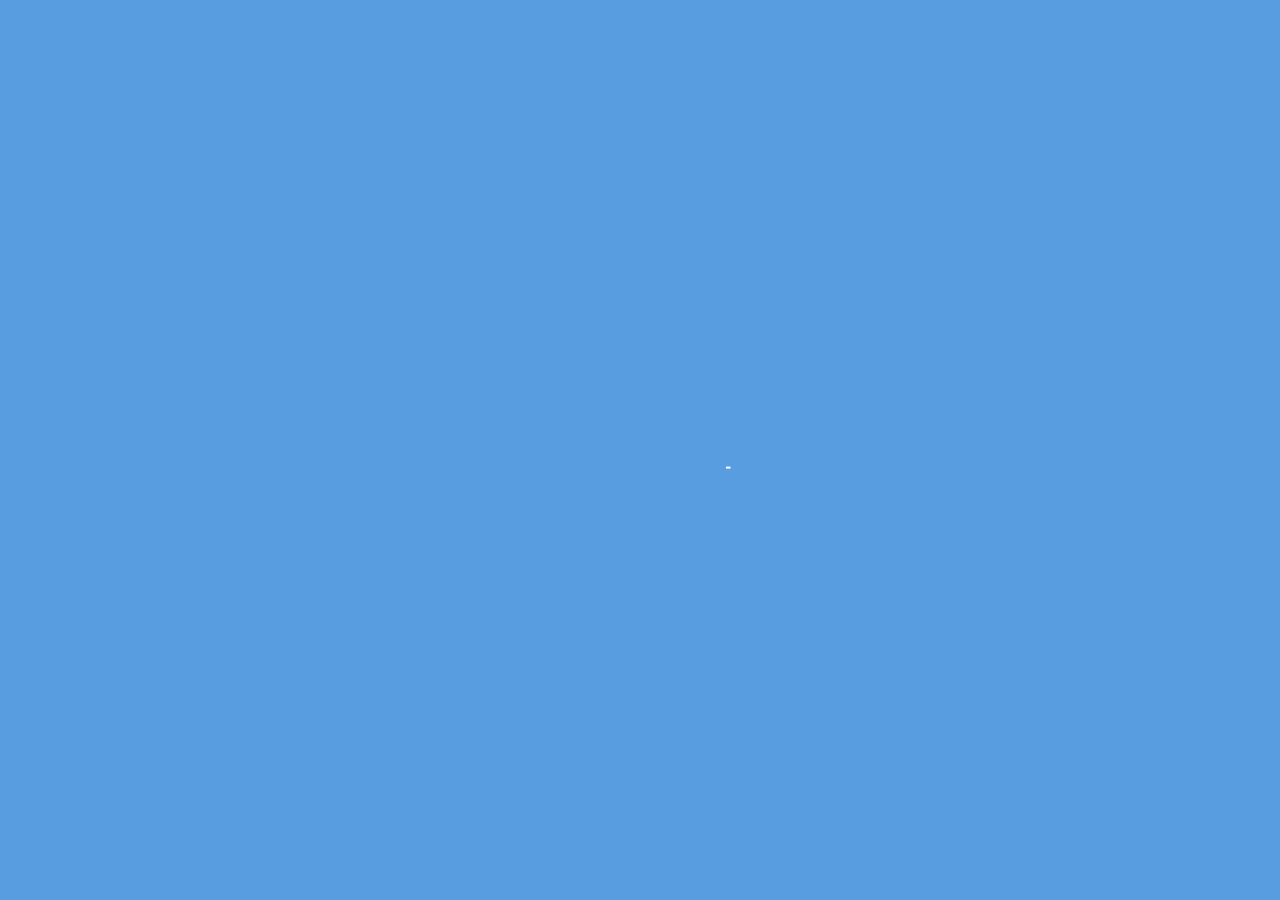
==== index.html @ aefd8640 "first commit" ====
<!DOCTYPE html>
<html lang="zh">
  <head>
    <meta charset="UTF-8" />
    <meta name="viewport" content="width=device-width, initial-scale=1.0" />
    <meta name="author" content="Amy Lin" />
    <!-- <meta name="robots" content="index, follow" /> -->
    <meta
      name="description"
      content="這是Amy Lin的個人網站。Amy Lin是來自台灣的網頁開發人員。"
    />
    <title>首頁 | Amy的個人網頁</title>
    <link rel="preconnect" href="https://fonts.gstatic.com" />
    <link
      href="https://fonts.googleapis.com/css2?family=Noto+Sans+TC&display=swap"
      rel="stylesheet"
    />
    <link rel="stylesheet" href="./styles/animation.css" />
    <link rel="stylesheet" href="./styles/style.css" />
  </head>
  <body>
    <!--animatoin-->
    <div class="animation">
      <div class="logo">
        <svg 
          width="93" 
          height="101" 
          viewBox="0 0 93 101" 
          fill="none" 
          xmlns="http://www.w3.org/2000/svg">

          <path 
            d="M18.7372 98.5H20.5026L21.0932 96.8363L29.6421 72.7543H62.875L71.4239 96.8363L72.0145 98.5H73.7799H85.321H88.9022L87.6678 95.1383L54.2872 4.2292L53.6856 2.59091H51.9404H40.5767H38.8315L38.2299 4.2292L4.84925 95.1383L3.61487 98.5H7.19604H18.7372ZM46.2585 25.9457L57.6334 57.9886H34.8837L46.2585 25.9457Z" 
            stroke="white" 
            stroke-width="2"
            id="first"
            class="thePaths"
          />
        </svg>
        <svg 
          width="101" 
          height="80" 
          viewBox="0 0 101 80" 
          fill="none" 
          xmlns="http://www.w3.org/2000/svg">

          <path 
            d="M3.08807 75V77.5H5.58807H16.0639H18.5639V75V32.3864C18.5639 29.4072 19.1932 26.8952 20.3753 24.7754C21.6329 22.5442 23.2386 20.8549 25.1882 19.6442C27.169 18.4323 29.2615 17.8409 31.5114 17.8409C34.9325 17.8409 37.5238 18.8555 39.5079 20.7463L39.5135 20.7516L39.5192 20.7569C41.4687 22.5918 42.5057 25.0222 42.5057 28.3026V75V77.5H45.0057H55.6591H58.1591V75V30.6108C58.1591 26.7386 59.2976 23.7291 61.4518 21.3812L61.4519 21.3812L61.4604 21.3718C63.5168 19.1075 66.4919 17.8409 70.7514 17.8409C73.9598 17.8409 76.6472 18.7568 78.929 20.5478C80.8464 22.0529 82.1009 24.7532 82.1009 29.3679V75V77.5H84.6009H95.0767H97.5767V75V29.3679C97.5767 20.9999 95.558 14.3166 91.0135 9.87294C86.6114 5.53937 80.9677 3.4304 74.3026 3.4304C69.0591 3.4304 64.4088 4.56074 60.4584 6.93577C57.6997 8.57339 55.4092 10.6343 53.6088 13.1095C51.972 10.6168 49.943 8.54264 47.5138 6.92091C44.0206 4.53851 39.7579 3.4304 34.885 3.4304C30.0557 3.4304 25.7654 4.54493 22.1291 6.88766C20.6568 7.82418 19.3496 8.91613 18.2088 10.1575V6.81818V4.31818H15.7088H5.58807H3.08807V6.81818V75Z" 
            stroke="white" 
            stroke-width="2"
            id="second"
            class="thePaths"
            />
        </svg>
        <svg 
          width="76" 
          height="105" 
          viewBox="0 0 76 105" 
          fill="none" 
          xmlns="http://www.w3.org/2000/svg"
          style="margin-right: 2rem;"
        >

          <path 
            d="M9.29821 97.6324L8.72167 99.6311L10.5822 100.561C11.4494 100.995 12.7084 101.309 14.0909 101.575C15.682 101.911 17.4361 102.068 19.3352 102.068C22.7989 102.068 25.9935 101.452 28.873 100.166C31.8013 98.8712 34.3389 96.8904 36.4859 94.2828C38.6285 91.7101 40.3678 88.532 41.744 84.8102L70.6852 6.68664L71.9331 3.31818H68.3409H56.9773H55.1975L54.615 4.99987L37.8011 53.538L20.9873 4.99987L20.4047 3.31818H18.625H7.26135H3.67786L4.91508 6.68131L29.8111 74.3565L28.1748 78.8194C26.952 82.1465 25.7 84.2524 24.5366 85.4158L24.5196 85.4328L24.5029 85.4501C23.3615 86.6363 22.1717 87.1958 20.8844 87.3128C19.2931 87.4575 17.3399 87.2732 14.9832 86.6703L12.6337 86.0693L11.9616 88.3994L9.29821 97.6324Z" 
            stroke="white" 
            stroke-width="2"
            id="third"
            class="thePaths"
            />
        </svg>
        <svg 
          width="64" 
          height="101" 
          viewBox="0 0 64 101" 
          fill="none" 
          xmlns="http://www.w3.org/2000/svg"
          >

          <path 
            d="M2.50854 96V98.5H5.00854H58.2756H60.7756V96V86.2344V83.7344H58.2756H18.5171V5.09091V2.59091H16.0171H5.00854H2.50854V5.09091V96Z" 
            stroke="white" 
            stroke-width="2"
            id="fourth"
            class="thePaths"
          />
        </svg>
        <svg 
          width="26" 
          height="104" 
          viewBox="0 0 26 104" 
          fill="none" 
          xmlns="http://www.w3.org/2000/svg"
          >

          <path 
            d="M5.08808 99V101.5H7.58808H18.0639H20.5639V99V30.8182V28.3182H18.0639H7.58808H5.08808V30.8182V99ZM5.90191 19.1725L5.91101 19.1812L5.92019 19.1898C7.86629 21.0192 10.2405 21.9545 12.9148 21.9545C15.5858 21.9545 17.9519 21.0208 19.8742 19.1812C21.8281 17.3403 22.8722 15.0214 22.8722 12.3523C22.8722 9.68318 21.8281 7.36421 19.8742 5.52339C17.9519 3.68376 15.5858 2.75 12.9148 2.75C10.2405 2.75 7.8663 3.68539 5.9202 5.51472L5.91101 5.52336L5.9019 5.53209C3.97623 7.37917 2.9574 9.6963 2.9574 12.3523C2.9574 15.0082 3.97623 17.3254 5.90191 19.1725Z" 
            stroke="white" 
            stroke-width="2"
            id="fifth"
            class="thePaths"
          />
        </svg>
        <svg 
          width="65" 
          height="80" 
          viewBox="0 0 65 80" 
          fill="none" 
          xmlns="http://www.w3.org/2000/svg"
          >

          <path 
            d="M16.0639 77.5H18.5639V75V33.9844C18.5639 30.3319 19.2586 27.3903 20.5251 25.0558C21.8217 22.6661 23.5477 20.9077 25.7089 19.7031C27.932 18.4803 30.4962 17.8409 33.4644 17.8409C37.758 17.8409 40.8566 19.1518 43.0785 21.5628L43.0784 21.5628L43.0868 21.5718C45.3174 23.9685 46.5894 27.4595 46.5894 32.3864V75V77.5H49.0894H59.5653H62.0653V75V31.6761C62.0653 25.621 61.0643 20.4083 58.9112 16.1663C56.7796 11.9371 53.7425 8.70235 49.7939 6.57418C45.9073 4.44989 41.4442 3.4304 36.4829 3.4304C31.0049 3.4304 26.2873 4.56276 22.5139 7.0303C20.9015 8.07179 19.4651 9.26782 18.2088 10.6155V6.81818V4.31818H15.7088H5.58801H3.08801V6.81818V75V77.5H5.58801H16.0639Z" 
            stroke="white" 
            stroke-width="2"
            id="sixth"
            class="thePaths"
          />
        </svg>
        <br />
        <svg 
          width="126" 
          height="128" 
          viewBox="0 0 126 128" 
          fill="none" 
          xmlns="http://www.w3.org/2000/svg">
          <path 
            d="M84.847 42.75L84.841 42.714C84.0447 37.9362 81.5784 30.4276 78.5795 24.8209L78.0735 23.875H95.9893L95.828 24.5054C94.4988 29.7015 91.5558 37.5616 89.3452 42.4741L89.221 42.75H84.847ZM68.875 55.125H80.875V63.25H67.875H66.625V55.125H68.875ZM67.875 75.625H70.625V90.75C70.625 95.224 71.0675 99.1087 73.3374 101.753C75.7122 104.52 79.4467 105.25 84 105.25H84.0096H84.0195H84.0295H84.0398H84.0502H84.0609H84.0717H84.0828H84.0941H84.1055H84.1172H84.1291H84.1411H84.1534H84.1659H84.1786H84.1914H84.2045H84.2177H84.2312H84.2448H84.2586H84.2726H84.2869H84.3013H84.3158H84.3306H84.3456H84.3607H84.3761H84.3916H84.4073H84.4232H84.4393H84.4556H84.472H84.4886H84.5054H84.5224H84.5395H84.5569H84.5744H84.5921H84.6099H84.628H84.6462H84.6646H84.6831H84.7018H84.7207H84.7398H84.759H84.7784H84.798H84.8177H84.8376H84.8577H84.8779H84.8983H84.9189H84.9396H84.9605H84.9815H85.0027H85.024H85.0456H85.0672H85.0891H85.111H85.1332H85.1554H85.1779H85.2005H85.2232H85.2461H85.2692H85.2924H85.3157H85.3392H85.3628H85.3866H85.4105H85.4346H85.4588H85.4832H85.5077H85.5323H85.5571H85.582H85.6071H85.6323H85.6576H85.6831H85.7087H85.7344H85.7603H85.7863H85.8124H85.8387H85.8651H85.8916H85.9183H85.9451H85.972H85.9991H86.0262H86.0535H86.0809H86.1085H86.1362H86.1639H86.1919H86.2199H86.248H86.2763H86.3047H86.3332H86.3618H86.3906H86.4194H86.4484H86.4775H86.5067H86.536H86.5654H86.5949H86.6246H86.6543H86.6842H86.7141H86.7442H86.7744H86.8046H86.835H86.8655H86.8961H86.9268H86.9576H86.9885H87.0195H87.0505H87.0817H87.113H87.1444H87.1759H87.2074H87.2391H87.2709H87.3027H87.3346H87.3667H87.3988H87.431H87.4633H87.4957H87.5282H87.5607H87.5934H87.6261H87.6589H87.6918H87.7248H87.7578H87.791H87.8242H87.8575H87.8909H87.9243H87.9578H87.9914H88.0251H88.0589H88.0927H88.1266H88.1606H88.1946H88.2287H88.2629H88.2972H88.3315H88.3659H88.4003H88.4348H88.4694H88.5041H88.5388H88.5735H88.6084H88.6433H88.6782H88.7132H88.7483H88.7834H88.8186H88.8539H88.8891H88.9245H88.9599H88.9954H89.0309H89.0664H89.102H89.1377H89.1734H89.2092H89.245H89.2808H89.3167H89.3527H89.3886H89.4247H89.4607H89.4969H89.533H89.5692H89.6054H89.6417H89.678H89.7144H89.7508H89.7872H89.8236H89.8601H89.8966H89.9332H89.9698H90.0064H90.043H90.0797H90.1164H90.1532H90.1899H90.2267H90.2635H90.3003H90.3372H90.3741H90.411H90.4479H90.4849H90.5218H90.5588H90.5958H90.6328H90.6699H90.7069H90.744H90.7811H90.8182H90.8553H90.8924H90.9295H90.9667H91.0038H91.041H91.0781H91.1153H91.1525H91.1897H91.2269H91.2641H91.3013H91.3385H91.3757H91.4129H91.4501H91.4873H91.5245H91.5617H91.5989H91.636H91.6732H91.7104H91.7476H91.7848H91.8219H91.8591H91.8962H91.9333H91.9705H92.0076H92.0447H92.0817H92.1188H92.1559H92.1929H92.2299H92.2669H92.3039H92.3409H92.3778H92.4148H92.4517H92.4886H92.5254H92.5623H92.5991H92.6359H92.6726H92.7094H92.7461H92.7828H92.8194H92.856H92.8926H92.9292H92.9657H93.0022H93.0387H93.0751H93.1115H93.1478H93.1841H93.2204H93.2567H93.2929H93.329H93.3651H93.4012H93.4373H93.4733H93.5092H93.5451H93.581H93.6168H93.6525H93.6883H93.7239H93.7595H93.7951H93.8306H93.8661H93.9015H93.9369H93.9722H94.0074H94.0426H94.0777H94.1128H94.1478H94.1828H94.2177H94.2525H94.2873H94.322H94.3567H94.3913H94.4258H94.4603H94.4947H94.529H94.5633H94.5975H94.6316H94.6656H94.6996H94.7335H94.7674H94.8011H94.8348H94.8684H94.902H94.9354H94.9688H95.0021H95.0354H95.0685H95.1016H95.1346H95.1675H95.2003H95.233H95.2657H95.2983H95.3308H95.3632H95.3955H95.4277H95.4598H95.4919H95.5238H95.5557H95.5875H95.6191H95.6507H95.6822H95.7136H95.7449H95.7761H95.8072H95.8382H95.8691H95.8999H95.9306H95.9612H95.9917H96.0221H96.0524H96.0826H96.1127H96.1427H96.1726H96.2023H96.232H96.2615H96.291H96.3203H96.3495H96.3786H96.4076H96.4365H96.4652H96.4939H96.5224H96.5508H96.5791H96.6072H96.6353H96.6632H96.691H96.7187H96.7463H96.7737H96.801H96.8282H96.8553H96.8822H96.909H96.9357H96.9623H96.9887H97.015H97.0411H97.0672H97.0931H97.1188H97.1445H97.17H97.1953H97.2205H97.2456H97.2705H97.2953H97.32H97.3445H97.3689H97.3931H97.4172H97.4412H97.465H97.4886H97.5122H97.5355H97.5587H97.5818H97.6047H97.6275H97.6501H97.6726H97.6949H97.717H97.739H97.7609H97.7826H97.8041H97.8255H97.8467H97.8678H97.8887H97.9094H97.93H97.9504H97.9707H97.9908H98.0107H98.0304H98.05H98.0695H98.0887H98.1078H98.1267H98.1455H98.1641H98.1825H98.2007H98.2188H98.2367H98.2544H98.2719H98.2893H98.3065H98.3235H98.3403H98.3569H98.3734H98.3897H98.4058H98.4217H98.4375H98.453H98.4684H98.4836H98.4986H98.5134H98.528H98.5424H98.5567H98.5707H98.5846H98.5982H98.6117H98.625H98.6715C100.138 105.25 101.669 105.25 103.041 105.167C104.381 105.087 105.831 104.917 107.022 104.458L108.864 103.75L108.603 101.795C108.486 100.92 108.366 99.6336 108.24 98.2424C108.229 98.1258 108.218 98.0084 108.208 97.8907C108.094 96.6387 107.977 95.342 107.858 94.3329L107.532 91.5616L104.813 92.189C103.504 92.491 100.402 92.625 98.5 92.625H98.4875H98.4747H98.4618H98.4487H98.4355H98.422H98.4084H98.3946H98.3806H98.3665H98.3521H98.3376H98.3229H98.3081H98.293H98.2778H98.2625H98.2469H98.2312H98.2153H98.1993H98.183H98.1666H98.1501H98.1334H98.1165H98.0994H98.0822H98.0648H98.0473H98.0296H98.0117H97.9937H97.9755H97.9571H97.9386H97.92H97.9012H97.8822H97.863H97.8438H97.8243H97.8047H97.785H97.7651H97.745H97.7248H97.7045H97.684H97.6634H97.6426H97.6216H97.6005H97.5793H97.5579H97.5364H97.5147H97.4929H97.471H97.4489H97.4267H97.4043H97.3818H97.3591H97.3363H97.3134H97.2904H97.2672H97.2439H97.2204H97.1968H97.1731H97.1492H97.1252H97.1011H97.0768H97.0525H97.0279H97.0033H96.9785H96.9536H96.9286H96.9035H96.8782H96.8528H96.8273H96.8017H96.7759H96.75H96.7241H96.6979H96.6717H96.6453H96.6189H96.5923H96.5656H96.5388H96.5118H96.4848H96.4576H96.4304H96.403H96.3755H96.3479H96.3202H96.2924H96.2644H96.2364H96.2083H96.18H96.1517H96.1232H96.0947H96.066H96.0372H96.0084H95.9794H95.9503H95.9212H95.8919H95.8625H95.8331H95.8035H95.7739H95.7441H95.7143H95.6843H95.6543H95.6242H95.594H95.5637H95.5333H95.5028H95.4722H95.4416H95.4108H95.38H95.3491H95.3181H95.287H95.2558H95.2245H95.1932H95.1618H95.1303H95.0987H95.067H95.0353H95.0035H94.9716H94.9396H94.9076H94.8754H94.8432H94.811H94.7786H94.7462H94.7137H94.6812H94.6485H94.6158H94.5831H94.5502H94.5173H94.4844H94.4513H94.4182H94.3851H94.3518H94.3185H94.2852H94.2518H94.2183H94.1847H94.1511H94.1175H94.0838H94.05H94.0162H93.9823H93.9483H93.9143H93.8803H93.8462H93.812H93.7778H93.7436H93.7093H93.6749H93.6405H93.606H93.5715H93.537H93.5024H93.4678H93.4331H93.3983H93.3636H93.3287H93.2939H93.259H93.224H93.1891H93.1541H93.119H93.0839H93.0488H93.0136H92.9784H92.9432H92.9079H92.8726H92.8372H92.8019H92.7665H92.731H92.6956H92.6601H92.6246H92.589H92.5534H92.5178H92.4822H92.4466H92.4109H92.3752H92.3395H92.3037H92.268H92.2322H92.1964H92.1606H92.1247H92.0889H92.053H92.0171H91.9812H91.9453H91.9093H91.8734H91.8374H91.8014H91.7654H91.7294H91.6934H91.6574H91.6214H91.5854H91.5493H91.5133H91.4772H91.4411H91.4051H91.369H91.333H91.2969H91.2608H91.2247H91.1887H91.1526H91.1165H91.0805H91.0444H91.0083H90.9723H90.9362H90.9002H90.8641H90.8281H90.7921H90.756H90.72H90.684H90.648H90.6121H90.5761H90.5402H90.5042H90.4683H90.4324H90.3965H90.3606H90.3248H90.2889H90.2531H90.2173H90.1815H90.1457H90.11H90.0743H90.0386H90.0029H89.9672H89.9316H89.896H89.8604H89.8249H89.7894H89.7539H89.7184H89.683H89.6476H89.6122H89.5769H89.5416H89.5063H89.4711H89.4358H89.4007H89.3655H89.3305H89.2954H89.2604H89.2254H89.1905H89.1555H89.1207H89.0859H89.0511H89.0164H88.9817H88.947H88.9124H88.8779H88.8434H88.8089H88.7745H88.7402H88.7058H88.6716H88.6374H88.6032H88.5691H88.5351H88.5011H88.4671H88.4332H88.3994H88.3656H88.3319H88.2982H88.2646H88.2311H88.1976H88.1642H88.1309H88.0976H88.0643H88.0312H87.9981H87.965H87.932H87.8991H87.8663H87.8335H87.8008H87.7682H87.7356H87.7031H87.6707H87.6384H87.6061H87.5739H87.5418H87.5097H87.4778H87.4459H87.414H87.3823H87.3506H87.3191H87.2876H87.2561H87.2248H87.1935H87.1624H87.1313H87.1003H87.0693H87.0385H87.0077H86.9771H86.9465H86.916H86.8856H86.8553H86.8251H86.795H86.7649H86.735H86.7052H86.6754H86.6458H86.6162H86.5867H86.5574H86.5281H86.4989H86.4699H86.4409H86.412H86.3833H86.3546H86.326H86.2976H86.2692H86.241H86.2128H86.1848H86.1568H86.129H86.1013H86.0737H86.0462H86.0188H85.9916H85.9644H85.9373H85.9104H85.8836H85.8569H85.8303H85.8038H85.7775H85.7512H85.7251H85.6991H85.6732H85.6475H85.6218H85.5963H85.5709H85.5456H85.5205H85.4955H85.4706H85.4458H85.4212H85.3967H85.3723H85.348H85.3239H85.2999H85.276H85.2523H85.2287H85.2052H85.1819H85.1587H85.1356H85.1127H85.0899H85.0673H85.0447H85.0224H85.0001H84.9781H84.9561H84.9343H84.9126H84.8911H84.8697H84.8485H84.8274H84.8064H84.7856H84.765H84.7445H84.7241H84.7039H84.6839H84.664H84.6442H84.6246H84.6052H84.5859H84.5668H84.5478H84.529H84.5103H84.4918H84.4734H84.4552H84.4372H84.4193H84.4016H84.3841H84.3667H84.3495H84.3324H84.3155H84.2988H84.2822H84.2658H84.2496H84.2335H84.2176H84.2019H84.1864H84.171H84.1558H84.1407H84.1259H84.1112H84.0967H84.0823H84.0682H84.0542H84.0404H84.0267H84.0133H84C83.9367 92.625 83.8801 92.624 83.8295 92.6222C83.8278 92.6102 83.8261 92.5977 83.8245 92.5849C83.7741 92.2009 83.75 91.6613 83.75 90.875V75.625H107.875H109.5V111.376C109.205 111.377 108.832 111.381 108.395 111.385C105.955 111.409 101.483 111.452 96.986 111.252L92.8383 111.068L94.6157 114.82C95.6742 117.055 96.8069 120.526 97.0153 122.401L97.2624 124.625H99.5C103.573 124.625 107.03 124.563 109.9 124.336C112.745 124.111 115.185 123.713 117.147 122.958L117.207 122.935L117.265 122.91C119.399 121.961 121.001 120.573 121.972 118.471C122.878 116.511 123.125 114.157 123.125 111.5V13V10.5H120.625H118H115.5H112H109.5H55.625H53.125V13V23.5137L51.4204 22.729L43.5454 19.1041L41.3876 18.1108L40.2854 20.215C37.2366 26.0355 33.2219 32.9427 28.8902 39.7796C27.8445 38.4592 26.7079 37.1071 25.5146 35.7535C29.9886 28.7586 34.9324 19.2623 38.9739 11.392L40.252 8.90317L37.6356 7.91211L29.3856 4.7871L27.0783 3.91313L26.174 6.20869C23.8586 12.0863 20.19 20.0231 16.6734 26.6516C16.1714 26.1809 15.6729 25.7209 15.18 25.2736L13.2488 23.5213L11.5794 25.5245L6.57945 31.5245L5.08941 33.3126L6.76655 34.9264C11.9054 39.8714 17.4846 46.2572 21.0716 51.5044C19.0579 54.3613 17.057 57.067 15.128 59.5162C12.3533 59.6477 9.75635 59.7686 7.38518 59.8776L4.6988 60.0012L5.01763 62.6714L6.01763 71.0464L6.29873 73.4006L8.66448 73.2446C13.5269 72.924 19.0886 72.5783 25.0287 72.2092C25.2686 72.1943 25.509 72.1793 25.75 72.1643V122V124.5H28.25H36.5H39V122V82.2801C41.7474 89.2087 44.0871 97.864 44.7685 103.429L45.1323 106.4L47.991 105.513L53.125 103.919V122.25V124.75H55.625H64.125H66.625V122.25V75.625H67.875ZM94 63.25V55.125H107.125H109.5V63.25H107.875H94ZM109.5 23.875V42.75H107.125H101.633C102.855 40.2197 104.152 37.3756 105.436 34.5589C106.354 32.5462 107.265 30.5475 108.138 28.6873L109.339 26.1297L106.654 25.2494L102.462 23.875H109.5ZM53.125 25.3115V57.6699C51.1072 53.5615 48.8011 49.4237 46.4842 45.7828L45.3459 43.9941L43.3953 44.8249L39.161 46.6285C43.9481 39.7152 48.5869 32.612 52.4982 26.3198L53.125 25.3115ZM39 78.2129V71.3329C40.9461 71.2087 42.9051 71.0825 44.8676 70.9541C45.5083 72.7373 46.0406 74.4132 46.4353 75.9147L40.1367 77.8615L39 78.2129ZM53.125 85.1037C52.3587 82.8195 51.5143 80.5615 50.6154 78.4423L53.125 77.2938V85.1037ZM35.6692 51.5978C36.9295 53.6966 38.1764 55.9728 39.3585 58.3079C36.3239 58.4676 33.333 58.6215 30.4205 58.7685C32.1525 56.4679 33.9114 54.0615 35.6692 51.5978ZM66.625 42.75V23.875H74.8866L69.5404 25.7684L66.9487 26.6863L68.1082 29.1793C70.0209 33.2916 71.8398 38.5841 72.8109 42.75H68.875H66.625ZM15.43 76.0373L12.8485 75.5865L12.5197 78.1864C11.1512 89.0107 8.81631 99.8827 5.03613 107.089L3.81946 109.408L6.19279 110.515C6.64356 110.726 7.12067 110.943 7.62883 111.174C8.32024 111.488 9.06913 111.829 9.88738 112.215C11.2714 112.867 12.4166 113.449 12.9883 113.83L15.3446 115.401L16.6111 112.868C20.7934 104.503 23.7139 92.1841 25.3519 80.214L25.6786 77.8267L23.305 77.4123L15.43 76.0373Z" 
            stroke="white" 
            stroke-width="2" 
            id="seventh"
            class="thePaths"/>
        </svg>          
        <svg width="134" height="121" viewBox="0 0 134 121" fill="none" xmlns="http://www.w3.org/2000/svg">
          <path d="M109.875 23.125H72.4522C73.1367 21.0335 73.8284 18.8372 74.5089 16.625H119.5H122V14.125V5.5V3H119.5H15.125H12.625V5.5V14.125V16.625H15.125H58.9004C58.4419 18.8131 57.9218 21.04 57.381 23.125H27H24.5V25.625V89.375V91.875H27H43.1928C34.1997 96.5589 20.9507 101.389 9.97667 104.336L5.64715 105.498L8.91159 108.571C10.9302 110.47 13.7097 113.613 15.125 115.5L16.1519 116.869L17.7999 116.407C31.3068 112.62 48.5403 105.919 59.6756 99.135L62.8936 97.1746L59.8365 94.9717L55.539 91.875H79.2867L75.0529 95.7893L71.9752 98.6347L75.9413 99.9906C90.4501 104.951 105.19 111.52 113.921 116.316L115.313 117.081L116.597 116.146L125.347 109.771L128.668 107.351L124.993 105.514C116.866 101.45 104.521 96.3026 92.1408 91.875H109.875H112.375V89.375V25.625V23.125H109.875ZM39.25 35.625H97.375V41.875H39.25V35.625ZM97.375 60.625H39.25V54.125H97.375V60.625ZM97.375 79.375H39.25V72.875H97.375V79.375Z" 
          stroke="white" 
          stroke-width="2"
          id="eighth"
          class="thePaths"/>
        </svg>
        <svg 
          width="123" 
          height="127" 
          viewBox="0 0 123 127" 
          fill="none" 
          xmlns="http://www.w3.org/2000/svg">
          <path 
            d="M5.625 24.25H3.125V26.75V35.5V38H5.625H117.375H119.875V35.5V26.75V24.25H117.375H92.9194C95.8094 19.9778 98.7381 15.3694 101.382 11.0564L103.039 8.3526L100.023 7.37242L90.0227 4.12242L87.9132 3.43683L86.9813 5.44969C84.4213 10.9793 80.1263 18.5131 76.2239 24.25H48.7841L48.3725 23.4051C45.8635 18.255 40.456 10.6854 35.4768 5.19546L34.3345 3.93605L32.7435 4.53558L24.1185 7.78557L20.726 9.0639L23.1267 11.7805C26.3879 15.4708 29.7983 20.2198 32.1833 24.25H5.625ZM24.875 121.375V96.875H47.625V110.886C45.9354 110.996 40.3801 110.998 34.2249 110.752L29.894 110.579L31.9127 114.414C33.0882 116.648 34.364 119.927 34.8036 122.015L35.2215 124H37.25H37.3272C41.5143 124 45.0817 124 48.023 123.807C50.9498 123.615 53.5249 123.221 55.6253 122.291C57.7811 121.364 59.439 120.011 60.4761 117.982C61.4625 116.052 61.75 113.768 61.75 111.25V46.625V44.125H59.25H55.625H53.125H50.125H47.625H13.5H11V46.625V121.375V123.875H13.5H22.375H24.875V121.375ZM24.875 76.875H47.625V84.5H24.875V76.875ZM24.875 57.25H47.625V64.5H24.875V57.25ZM74.375 45.25H71.875V47.75V99.125V101.625H74.375H83.25H85.75V99.125V47.75V45.25H83.25H74.375ZM99.75 41.5H97.25V44V110.233C97.1677 110.241 97.076 110.248 96.9741 110.255C94.9692 110.372 88.324 110.376 80.7069 110.126L76.3184 109.982L78.4345 113.83C79.701 116.133 81.1041 119.893 81.5485 122.115L81.9505 124.125H84C88.8809 124.125 92.9578 124.063 96.3196 123.822C99.66 123.582 102.456 123.156 104.711 122.356L104.744 122.344L104.777 122.331C107.13 121.421 108.964 120.041 110.108 117.842C111.187 115.769 111.5 113.247 111.5 110.375V44V41.5H109H99.75Z" 
            stroke="white" 
            stroke-width="2"
            id="ninth"
            class="thePaths"/>
        </svg>
        <svg 
          width="128" 
          height="126" 
          viewBox="0 0 128 126" 
          fill="none" 
          xmlns="http://www.w3.org/2000/svg">
          <path 
            d="M50.125 47.875H47.9609C48.1344 46.8213 48.3035 45.7869 48.4677 44.7757L48.8499 42.4219L46.5168 41.929L43.3028 41.25H48.875H51.375V38.75V30.125V27.625H48.875H36.125V6.625V4.125H33.625H25.125H22.625V6.625V27.625H9.375H6.875V30.125V38.75V41.25H9.375H18.4361L11.7002 42.4114L9.15567 42.8501L9.67636 45.3791C12.2775 58.0131 14.25 74.4636 14.25 85.25V88.1855L17.1481 87.7181L24.8981 86.4681L27.0243 86.1252L26.9998 83.9716C26.8725 72.7621 24.7191 56.0859 21.8149 43.0802L21.4062 41.25H34.7181L34.6332 42.298C33.5165 56.0701 30.5331 75.9451 27.8158 87.5553L27.7913 87.66C19.8138 89.3876 12.4624 90.9363 6.54091 92.0425L3.9472 92.5271L4.57083 95.0909L6.82083 104.341L7.40967 106.762L9.83247 106.181C10.6737 105.98 11.5335 105.774 12.4104 105.564C23.7231 102.855 37.8715 99.4672 51.5 95.9607V119.875V122.375H54H62.5H65V119.875V81.125H71V118.625V121.125H73.5H81H83.5V118.625V81.125H90V118.375V120.875H92.5H100.125H102.625V120.342C102.637 120.408 102.648 120.472 102.659 120.536L103.007 122.625H105.125H105.229C107.956 122.625 110.34 122.625 112.383 122.426C114.453 122.224 116.357 121.804 118.115 120.864C119.913 120.03 121.134 118.708 121.829 116.923C122.475 115.265 122.625 113.312 122.625 111.25V70.5V68H120.125H118.75H116.25H111.625H109.125H90.8662C91.2506 66.7859 91.6397 65.54 92.0316 64.285C92.3339 63.317 92.6378 62.3436 92.9427 61.375H122.75H125.25V58.875V50.375V47.875H122.75H50.125ZM41.077 84.7593C43.3615 74.611 45.7261 61.3273 47.625 49.9051V50.375V58.875V61.375H50.125H77.6686C77.2632 63.6098 76.8152 65.8777 76.3553 68H54H51.5V70.5V82.4854L50.5947 82.6819C47.4231 83.3703 44.2364 84.0674 41.077 84.7593ZM102.625 110.128V81.125H109.125V110.195C107.848 110.239 105.471 110.225 102.625 110.128ZM110.333 110.121C110.333 110.122 110.324 110.123 110.303 110.124C110.322 110.121 110.332 110.121 110.333 110.121ZM81.5 2.75H79V5.25V30.25H66.75V11.375V8.875H64.25H55.5H53V11.375V41V43.5H55.5H118.5H121V41V11.375V8.875H118.5H109.5H107V11.375V30.25H93V5.25V2.75H90.5H81.5Z" 
            stroke="white" 
            stroke-width="2"
            id="tenth"
            class="thePaths"/>
        </svg>
        <svg 
          width="123" 
          height="102" 
          viewBox="0 0 123 102" 
          fill="none" 
          xmlns="http://www.w3.org/2000/svg">
          <path 
            d="M12 2.625H9.5V5.125V14.875V17.375H12H53.375V84.625H5.375H2.875V87.125V96.5V99H5.375H117.75H120.25V96.5V87.125V84.625H117.75H68.875V17.375H111.5H114V14.875V5.125V2.625H111.5H12Z" 
            stroke="white" 
            stroke-width="2"
            id="eleventh"
            class="thePaths"/>
        </svg>
        <svg 
          width="129" 
          height="125" 
          viewBox="0 0 129 125" 
          fill="none" 
          xmlns="http://www.w3.org/2000/svg">
          <path 
            d="M56.5658 71.375H81V81.375H59H56.5V83.875V92V94.5H59H81V105.875H50.625H48.125V108.375V116.75V119.25H50.625H123.375H125.875V116.75V108.375V105.875H123.375H95.25V94.5H117.75H120.25V92V83.875V81.375H117.75H95.25V71.375H120.625H123.125V68.875V60.625V58.125H120.625H56H53.5V60.625V68.0552C52.1048 66.5841 50.5248 64.9539 48.9546 63.3567C46.0496 60.4018 43.0492 57.4299 41.125 55.6198V51.625H54.375H56.875V49.125V40.25V37.75H54.375H41.125V21.0319C46.4146 19.6654 51.3629 18.1316 55.5578 16.4445L58.25 15.3617V49.625V52.125H60.75H116.25H118.75V49.625V10.25V7.75H116.25H60.75H58.25V10.25V14.3859L56.4705 12.4386L49.8455 5.18857L48.6078 3.83406L46.9445 4.60875C38.1715 8.69481 21.9991 12.1531 7.83547 14.5346L4.42008 15.1089L6.04053 18.1697C7.10619 20.1826 8.25685 22.9755 8.69146 24.8226L9.2126 27.0374L11.4666 26.7266C16.3957 26.0467 21.6922 25.1917 27 24.1738V37.75H9H6.5V40.25V49.125V51.625H9H24.6576C19.6014 64.8675 11.7347 79.0715 4.64176 86.9526L3.25348 88.4951L4.51411 90.1436C6.02202 92.1155 8.1138 95.7471 8.87829 98.0406L10.3028 102.314L13.1756 98.8444C17.9315 93.1002 22.7328 85.0043 27 76.1698V119.75V122.25H29.5H38.625H41.125V119.75V73.0703C43.9887 76.8214 46.6484 80.5096 47.9675 82.763L49.8735 86.0191L52.1291 82.9946L57.6291 75.6196L58.7837 74.0714L57.5772 72.5633C57.3194 72.241 56.9767 71.8395 56.5658 71.375ZM72 39V20.875H104.625V39H72Z" 
            stroke="white" 
            stroke-width="2"
            id="twelfth"
            class="thePaths"/>
        </svg>
        <svg 
          width="120" 
          height="126" 
          viewBox="0 0 120 126" 
          fill="none" 
          xmlns="http://www.w3.org/2000/svg">
          <path 
            d="M6.25 22.375H5H2.5V24.875V117.25V119.75H5H13.5H16V117.25V111.25H43.75H46.25V108.75V71.125V68.625H43.75H16V62.125H42.625H45.125V59.625V24.875V23.75H47.5H73.875V34.125H52.25H49.75V36.625V102.25V104.75H52.25H60.875H63.375V102.25V47.625H73.875V120.875V123.375H76.375H85.25H87.75V120.875V94.4927L88.0377 95.0394C89.1974 97.2428 90.3078 100.43 90.5137 102.387L90.7494 104.625H93H93.0911C96.3918 104.625 99.2577 104.625 101.657 104.429C104.063 104.233 106.263 103.824 108.137 102.851C110.116 101.857 111.496 100.432 112.306 98.4966C113.065 96.6826 113.25 94.5879 113.25 92.375V36.625V34.125H110.75H108.875H106.375H101.875H99.375H87.75V23.75H114.375H116.875V21.25V12.625V10.125H114.375H47.5H45V12.625V21.25V22.375H42.625H27.9231C29.8734 17.8585 31.7986 12.8489 33.4675 8.37345L34.5485 5.47436L31.487 5.02634L21.237 3.52635L18.8889 3.18273L18.4236 5.50971C17.4641 10.3067 15.5808 16.9046 13.7425 22.375H13.5H8.75H6.25ZM16 35.5H31.625V48.875H16V35.5ZM16 81.75H32.875V98.25H16V81.75ZM87.75 91.3083V47.625H99.375V91.4995C97.7122 91.4968 94.2758 91.4801 90.3158 91.3759L87.75 91.3083Z" 
            stroke="white" 
            stroke-width="2"
            id="thirteenth"
            class="thePaths"/>
        </svg>          
      </div>
    </div>

    <!--orange background-->
    <img class="orange" src="./ICONS/OrangeBackground.svg" alt="" />

    <!--header and navbar-->
    <header>
      <nav>
        <ul>
          <li><a class="active" href="#">首頁</a></li>
          <li><a href="resume.html">我的履歷</a></li>
          <li><a href="contact.html">聯絡方式</a></li>
          <li><a href="./Taiwan Project/index.html">作品集</a></li>
          <li><a href="./Hawaii Project/index.html">Hawaii Project</a></li>
        </ul>
      </nav>
    </header>

    <!--introduction and picture-->
    <main>
      <section class="left">
        <h1>
          Hi, I am <br />
          Amy Lin.
        </h1>
        <p>
          您好，我是一位網頁前端開發者，正在尋找網頁工程師相關職缺。畢業於元智大學資訊管理學系、中正大學資訊管理所。
        </p>
        <p>
          我對網頁開發有濃厚的興趣。碩士期間寫過前端程式，在課外之餘在線上學習資源當中學習更新穎更多樣的網頁設計技巧，請多多指教。
        </p>
      </section>
      <section class="right">
        <img class="myPic" src="./Pictures/picture.jpg" alt="picture" />
      </section>
    </main>

    <!--links for facebook, instagram and github-->
    <footer>
      <a href="#"
        ><img src="./ICONS/facebook.svg" alt="facebook" title="facebook page"
      /></a>
      <a href="#">
        <img
          src="./ICONS/instagram.svg"
          alt="instagram"
          title="instagram page"
        />
      </a>
      <a href="#">
        <img
          src="./ICONS/github-brands 1.svg"
          alt="github"
          title="github page"
        />
      </a>
    </footer>
  </body>
  <script src="./app.js"></script>
</html>
---- styles/animation.css ----
div.animation {
  width: 100%;
  height: 100vh;
  background-color: #589DDF;
  position: fixed;
  top: 0;
  z-index: 10;
  display: flex;
  justify-content: center;
  align-items: center;
}

#first {
  stroke-dasharray: 432px;
  stroke-dashoffset: 432px;
  animation: fadeInside 0.6s ease-in forwards;
}

#second {
  stroke-dasharray: 560px;
  stroke-dashoffset: 560px;
  animation: fadeInside 0.6s ease-in forwards 0.3s;
}

#third {
  stroke-dasharray: 383px;
  stroke-dashoffset: 383px;
  animation: fadeInside 0.6s ease-in forwards 0.6s;
}

#fourth {
  stroke-dasharray: 309px;
  stroke-dashoffset: 309px;
  animation: fadeInside 0.6s ease-in forwards 0.9s;
}

#fifth {
  stroke-dasharray: 339px;
  stroke-dashoffset: 339px;
  animation: fadeInside 0.6s ease-in forwards 1.2s;
}

#sixth {
  stroke-dasharray: 371px;
  stroke-dashoffset: 371px;
  animation: fadeInside 0.6s ease-in forwards 1.5s;
}

#seventh {
  stroke-dasharray: 1376px;
  stroke-dashoffset: 1376px;
  animation: fadeInside 0.6s ease-in forwards;
}

#eighth {
  stroke-dasharray: 1124px;
  stroke-dashoffset: 1124px;
  animation: fadeInside 0.6s ease-in forwards 0.2s;
}

#ninth {
  stroke-dasharray: 1165px;
  stroke-dashoffset: 1165px;
  animation: fadeInside 0.6s ease-in forwards 0.4s;
}

#tenth {
  stroke-dasharray: 1381px;
  stroke-dashoffset: 1381px;
  animation: fadeInside 0.6s ease-in forwards 0.6s;
}

#eleventh {
  stroke-dasharray: 601px;
  stroke-dashoffset: 601px;
  animation: fadeInside 0.6s ease-in forwards 0.8s;
}

#twelfth {
  stroke-dasharray: 1274px;
  stroke-dashoffset: 1274px;
  animation: fadeInside 0.6s ease-in forwards 1s;
}

#thirteenth {
  stroke-dasharray: 1202px;
  stroke-dashoffset: 1202px;
  animation: fadeInside 0.6s ease-in forwards 1.5s;
}

svg {
  animation: fill 1s ease-in forwards 1.5s;
}

@keyframes fadeInside {
  to {
    stroke-dashoffset: 0px;
  }
}
@keyframes fill {
  from {
    fill: transparent;
  }
  to {
    fill: white;
  }
}/*# sourceMappingURL=animation.css.map */
---- styles/style.css ----
* {
  padding: 0;
  margin: 0;
  box-sizing: border-box;
  font-family: "Noto Sans TC", sans-serif;
}

body {
  position: relative;
}

.orange {
  position: absolute;
  top: -10vh;
  right: 0;
  z-index: -1;
  width: 20vw;
  height: 50vh;
}

nav {
  background-color: #fff;
}

nav:hover {
  background-color: #589DDF;
}

nav:hover ul li a {
  color: #fff;
}

header nav {
  width: 100%;
}
header nav ul {
  padding: 2rem;
  width: 70%;
  display: flex;
  list-style-type: none;
  justify-content: space-around;
}
header nav ul li {
  font-size: 1.75rem;
}
header nav ul li a {
  color: black;
  text-decoration: none;
}

main {
  display: flex;
  flex-wrap: wrap;
}
main section.left {
  flex: 3 1 500px;
  padding: 2rem;
}
main section.left h1 {
  font-size: 4rem;
  color: #589DDF;
}
main section.left p {
  font-size: 1.5rem;
  padding: 1rem 0rem;
}
main section.right {
  flex: 1 1 600px;
  position: relative;
}
main section.right img {
  border-radius: 50%;
  width: 20vw;
  height: 20vw;
  position: absolute;
  top: 55vh;
  right: 25vw;
  transform: translateY(-50%);
}
main section.table {
  flex: 3 1 500px;
  padding: 2rem;
}
main section.table table {
  border-collapse: collapse;
}
main section.table table tr {
  border-bottom: 2px solid gray;
  transition: all 0.2s ease;
}
main section.table table tr td {
  padding: 1rem;
}
main section.table table tr:hover {
  background-color: #9FC3E2;
}
main section.picture {
  flex: 1 1 600px;
  position: relative;
}
main section.picture img {
  width: 30vw;
}
main section.picture div.orangeRect {
  width: 30vw;
  height: 90vh;
  background-color: #589DDF;
  position: absolute;
  top: 30px;
  left: 80px;
  z-index: -1;
}
main section.form {
  flex: 1 1 600px;
}
main section.form form {
  min-height: 70vh;
  display: flex;
  flex-direction: column;
  justify-content: space-around;
  padding: 1.5rem;
}
main section.form form div {
  margin: 0.5rem;
}
main section.form form div label {
  font-size: 1.5rem;
  margin-right: 1rem;
}
main section.form form div input,
main section.form form div textarea {
  background-color: #C7EEFF;
  color: white;
  font-size: 1.25rem;
  padding: 0.5rem 0.25rem;
  border: none;
  width: 90%;
}
main section.form form div textarea {
  vertical-align: top;
}
main section.form form button {
  align-self: center;
  background-color: #589DDF;
  color: white;
  border: none;
  cursor: pointer;
  padding: 0.75em 1.5rem;
  font-size: 2rem;
  border-radius: 10px;
}
main div.line {
  background-color: gray;
  width: 3px;
}
main section.contact {
  flex: 1 1 500px;
  display: flex;
  align-items: center;
  padding: 2rem;
}
main section.contact div.content h2 {
  margin: 1rem 0rem;
}

footer a {
  padding: 1rem;
}

.active {
  color: #589DDF;
}

@media screen and (max-width: 1100px) {
  .orange {
    opacity: 0.5;
  }
  header nav ul {
    width: 100%;
    flex-direction: column;
  }
  header nav ul li {
    padding: 1rem 0rem;
    border-bottom: 2px solid gray;
  }
  main section.right {
    display: flex;
    justify-content: center;
    align-items: center;
    margin: 1rem;
  }
  main section.right img {
    position: static;
    transform: none;
    width: 50vw;
    height: 50vw;
  }
  main section.picture {
    display: flex;
    justify-content: center;
    align-items: center;
  }
  main section.picture img {
    width: 60vw;
  }
  main section.picture div.orangeRect {
    display: none;
  }
}/*# sourceMappingURL=style.css.map */
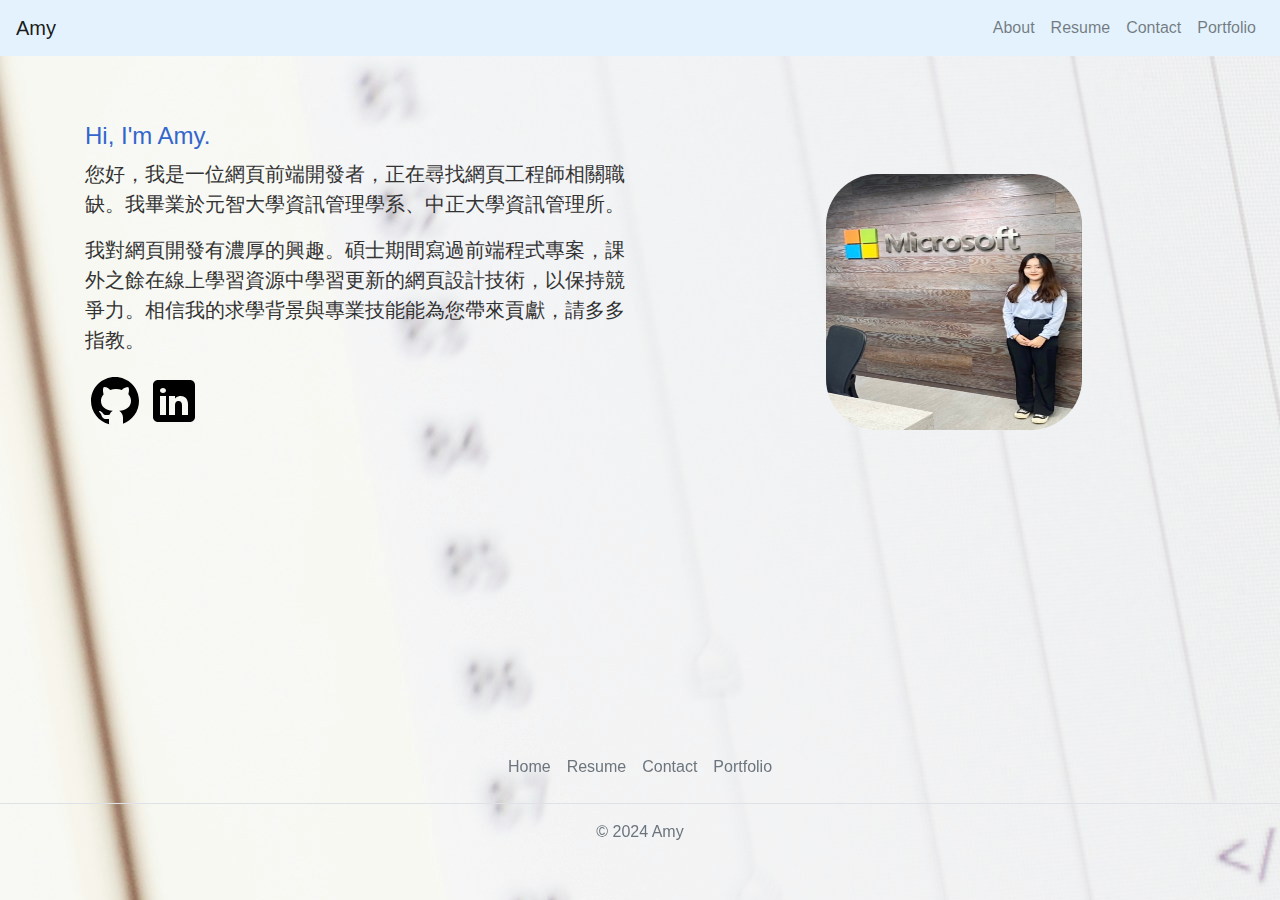
==== commit 13565a05: "v2 first commit" ====
--- a/index.html
+++ b/index.html
@@ -1,266 +1,78 @@
-<!DOCTYPE html>
-<html lang="zh">
-  <head>
-    <meta charset="UTF-8" />
-    <meta name="viewport" content="width=device-width, initial-scale=1.0" />
-    <meta name="author" content="Amy Lin" />
-    <!-- <meta name="robots" content="index, follow" /> -->
-    <meta
-      name="description"
-      content="這是Amy Lin的個人網站。Amy Lin是來自台灣的網頁開發人員。"
-    />
-    <title>首頁 | Amy的個人網頁</title>
-    <link rel="preconnect" href="https://fonts.gstatic.com" />
-    <link
-      href="https://fonts.googleapis.com/css2?family=Noto+Sans+TC&display=swap"
-      rel="stylesheet"
-    />
-    <link rel="stylesheet" href="./styles/animation.css" />
-    <link rel="stylesheet" href="./styles/style.css" />
-  </head>
-  <body>
-    <!--animatoin-->
-    <div class="animation">
-      <div class="logo">
-        <svg 
-          width="93" 
-          height="101" 
-          viewBox="0 0 93 101" 
-          fill="none" 
-          xmlns="http://www.w3.org/2000/svg">
-
-          <path 
-            d="M18.7372 98.5H20.5026L21.0932 96.8363L29.6421 72.7543H62.875L71.4239 96.8363L72.0145 98.5H73.7799H85.321H88.9022L87.6678 95.1383L54.2872 4.2292L53.6856 2.59091H51.9404H40.5767H38.8315L38.2299 4.2292L4.84925 95.1383L3.61487 98.5H7.19604H18.7372ZM46.2585 25.9457L57.6334 57.9886H34.8837L46.2585 25.9457Z" 
-            stroke="white" 
-            stroke-width="2"
-            id="first"
-            class="thePaths"
-          />
-        </svg>
-        <svg 
-          width="101" 
-          height="80" 
-          viewBox="0 0 101 80" 
-          fill="none" 
-          xmlns="http://www.w3.org/2000/svg">
-
-          <path 
-            d="M3.08807 75V77.5H5.58807H16.0639H18.5639V75V32.3864C18.5639 29.4072 19.1932 26.8952 20.3753 24.7754C21.6329 22.5442 23.2386 20.8549 25.1882 19.6442C27.169 18.4323 29.2615 17.8409 31.5114 17.8409C34.9325 17.8409 37.5238 18.8555 39.5079 20.7463L39.5135 20.7516L39.5192 20.7569C41.4687 22.5918 42.5057 25.0222 42.5057 28.3026V75V77.5H45.0057H55.6591H58.1591V75V30.6108C58.1591 26.7386 59.2976 23.7291 61.4518 21.3812L61.4519 21.3812L61.4604 21.3718C63.5168 19.1075 66.4919 17.8409 70.7514 17.8409C73.9598 17.8409 76.6472 18.7568 78.929 20.5478C80.8464 22.0529 82.1009 24.7532 82.1009 29.3679V75V77.5H84.6009H95.0767H97.5767V75V29.3679C97.5767 20.9999 95.558 14.3166 91.0135 9.87294C86.6114 5.53937 80.9677 3.4304 74.3026 3.4304C69.0591 3.4304 64.4088 4.56074 60.4584 6.93577C57.6997 8.57339 55.4092 10.6343 53.6088 13.1095C51.972 10.6168 49.943 8.54264 47.5138 6.92091C44.0206 4.53851 39.7579 3.4304 34.885 3.4304C30.0557 3.4304 25.7654 4.54493 22.1291 6.88766C20.6568 7.82418 19.3496 8.91613 18.2088 10.1575V6.81818V4.31818H15.7088H5.58807H3.08807V6.81818V75Z" 
-            stroke="white" 
-            stroke-width="2"
-            id="second"
-            class="thePaths"
-            />
-        </svg>
-        <svg 
-          width="76" 
-          height="105" 
-          viewBox="0 0 76 105" 
-          fill="none" 
-          xmlns="http://www.w3.org/2000/svg"
-          style="margin-right: 2rem;"
-        >
-
-          <path 
-            d="M9.29821 97.6324L8.72167 99.6311L10.5822 100.561C11.4494 100.995 12.7084 101.309 14.0909 101.575C15.682 101.911 17.4361 102.068 19.3352 102.068C22.7989 102.068 25.9935 101.452 28.873 100.166C31.8013 98.8712 34.3389 96.8904 36.4859 94.2828C38.6285 91.7101 40.3678 88.532 41.744 84.8102L70.6852 6.68664L71.9331 3.31818H68.3409H56.9773H55.1975L54.615 4.99987L37.8011 53.538L20.9873 4.99987L20.4047 3.31818H18.625H7.26135H3.67786L4.91508 6.68131L29.8111 74.3565L28.1748 78.8194C26.952 82.1465 25.7 84.2524 24.5366 85.4158L24.5196 85.4328L24.5029 85.4501C23.3615 86.6363 22.1717 87.1958 20.8844 87.3128C19.2931 87.4575 17.3399 87.2732 14.9832 86.6703L12.6337 86.0693L11.9616 88.3994L9.29821 97.6324Z" 
-            stroke="white" 
-            stroke-width="2"
-            id="third"
-            class="thePaths"
-            />
-        </svg>
-        <svg 
-          width="64" 
-          height="101" 
-          viewBox="0 0 64 101" 
-          fill="none" 
-          xmlns="http://www.w3.org/2000/svg"
-          >
-
-          <path 
-            d="M2.50854 96V98.5H5.00854H58.2756H60.7756V96V86.2344V83.7344H58.2756H18.5171V5.09091V2.59091H16.0171H5.00854H2.50854V5.09091V96Z" 
-            stroke="white" 
-            stroke-width="2"
-            id="fourth"
-            class="thePaths"
-          />
-        </svg>
-        <svg 
-          width="26" 
-          height="104" 
-          viewBox="0 0 26 104" 
-          fill="none" 
-          xmlns="http://www.w3.org/2000/svg"
-          >
-
-          <path 
-            d="M5.08808 99V101.5H7.58808H18.0639H20.5639V99V30.8182V28.3182H18.0639H7.58808H5.08808V30.8182V99ZM5.90191 19.1725L5.91101 19.1812L5.92019 19.1898C7.86629 21.0192 10.2405 21.9545 12.9148 21.9545C15.5858 21.9545 17.9519 21.0208 19.8742 19.1812C21.8281 17.3403 22.8722 15.0214 22.8722 12.3523C22.8722 9.68318 21.8281 7.36421 19.8742 5.52339C17.9519 3.68376 15.5858 2.75 12.9148 2.75C10.2405 2.75 7.8663 3.68539 5.9202 5.51472L5.91101 5.52336L5.9019 5.53209C3.97623 7.37917 2.9574 9.6963 2.9574 12.3523C2.9574 15.0082 3.97623 17.3254 5.90191 19.1725Z" 
-            stroke="white" 
-            stroke-width="2"
-            id="fifth"
-            class="thePaths"
-          />
-        </svg>
-        <svg 
-          width="65" 
-          height="80" 
-          viewBox="0 0 65 80" 
-          fill="none" 
-          xmlns="http://www.w3.org/2000/svg"
-          >
-
-          <path 
-            d="M16.0639 77.5H18.5639V75V33.9844C18.5639 30.3319 19.2586 27.3903 20.5251 25.0558C21.8217 22.6661 23.5477 20.9077 25.7089 19.7031C27.932 18.4803 30.4962 17.8409 33.4644 17.8409C37.758 17.8409 40.8566 19.1518 43.0785 21.5628L43.0784 21.5628L43.0868 21.5718C45.3174 23.9685 46.5894 27.4595 46.5894 32.3864V75V77.5H49.0894H59.5653H62.0653V75V31.6761C62.0653 25.621 61.0643 20.4083 58.9112 16.1663C56.7796 11.9371 53.7425 8.70235 49.7939 6.57418C45.9073 4.44989 41.4442 3.4304 36.4829 3.4304C31.0049 3.4304 26.2873 4.56276 22.5139 7.0303C20.9015 8.07179 19.4651 9.26782 18.2088 10.6155V6.81818V4.31818H15.7088H5.58801H3.08801V6.81818V75V77.5H5.58801H16.0639Z" 
-            stroke="white" 
-            stroke-width="2"
-            id="sixth"
-            class="thePaths"
-          />
-        </svg>
-        <br />
-        <svg 
-          width="126" 
-          height="128" 
-          viewBox="0 0 126 128" 
-          fill="none" 
-          xmlns="http://www.w3.org/2000/svg">
-          <path 
-            d="M84.847 42.75L84.841 42.714C84.0447 37.9362 81.5784 30.4276 78.5795 24.8209L78.0735 23.875H95.9893L95.828 24.5054C94.4988 29.7015 91.5558 37.5616 89.3452 42.4741L89.221 42.75H84.847ZM68.875 55.125H80.875V63.25H67.875H66.625V55.125H68.875ZM67.875 75.625H70.625V90.75C70.625 95.224 71.0675 99.1087 73.3374 101.753C75.7122 104.52 79.4467 105.25 84 105.25H84.0096H84.0195H84.0295H84.0398H84.0502H84.0609H84.0717H84.0828H84.0941H84.1055H84.1172H84.1291H84.1411H84.1534H84.1659H84.1786H84.1914H84.2045H84.2177H84.2312H84.2448H84.2586H84.2726H84.2869H84.3013H84.3158H84.3306H84.3456H84.3607H84.3761H84.3916H84.4073H84.4232H84.4393H84.4556H84.472H84.4886H84.5054H84.5224H84.5395H84.5569H84.5744H84.5921H84.6099H84.628H84.6462H84.6646H84.6831H84.7018H84.7207H84.7398H84.759H84.7784H84.798H84.8177H84.8376H84.8577H84.8779H84.8983H84.9189H84.9396H84.9605H84.9815H85.0027H85.024H85.0456H85.0672H85.0891H85.111H85.1332H85.1554H85.1779H85.2005H85.2232H85.2461H85.2692H85.2924H85.3157H85.3392H85.3628H85.3866H85.4105H85.4346H85.4588H85.4832H85.5077H85.5323H85.5571H85.582H85.6071H85.6323H85.6576H85.6831H85.7087H85.7344H85.7603H85.7863H85.8124H85.8387H85.8651H85.8916H85.9183H85.9451H85.972H85.9991H86.0262H86.0535H86.0809H86.1085H86.1362H86.1639H86.1919H86.2199H86.248H86.2763H86.3047H86.3332H86.3618H86.3906H86.4194H86.4484H86.4775H86.5067H86.536H86.5654H86.5949H86.6246H86.6543H86.6842H86.7141H86.7442H86.7744H86.8046H86.835H86.8655H86.8961H86.9268H86.9576H86.9885H87.0195H87.0505H87.0817H87.113H87.1444H87.1759H87.2074H87.2391H87.2709H87.3027H87.3346H87.3667H87.3988H87.431H87.4633H87.4957H87.5282H87.5607H87.5934H87.6261H87.6589H87.6918H87.7248H87.7578H87.791H87.8242H87.8575H87.8909H87.9243H87.9578H87.9914H88.0251H88.0589H88.0927H88.1266H88.1606H88.1946H88.2287H88.2629H88.2972H88.3315H88.3659H88.4003H88.4348H88.4694H88.5041H88.5388H88.5735H88.6084H88.6433H88.6782H88.7132H88.7483H88.7834H88.8186H88.8539H88.8891H88.9245H88.9599H88.9954H89.0309H89.0664H89.102H89.1377H89.1734H89.2092H89.245H89.2808H89.3167H89.3527H89.3886H89.4247H89.4607H89.4969H89.533H89.5692H89.6054H89.6417H89.678H89.7144H89.7508H89.7872H89.8236H89.8601H89.8966H89.9332H89.9698H90.0064H90.043H90.0797H90.1164H90.1532H90.1899H90.2267H90.2635H90.3003H90.3372H90.3741H90.411H90.4479H90.4849H90.5218H90.5588H90.5958H90.6328H90.6699H90.7069H90.744H90.7811H90.8182H90.8553H90.8924H90.9295H90.9667H91.0038H91.041H91.0781H91.1153H91.1525H91.1897H91.2269H91.2641H91.3013H91.3385H91.3757H91.4129H91.4501H91.4873H91.5245H91.5617H91.5989H91.636H91.6732H91.7104H91.7476H91.7848H91.8219H91.8591H91.8962H91.9333H91.9705H92.0076H92.0447H92.0817H92.1188H92.1559H92.1929H92.2299H92.2669H92.3039H92.3409H92.3778H92.4148H92.4517H92.4886H92.5254H92.5623H92.5991H92.6359H92.6726H92.7094H92.7461H92.7828H92.8194H92.856H92.8926H92.9292H92.9657H93.0022H93.0387H93.0751H93.1115H93.1478H93.1841H93.2204H93.2567H93.2929H93.329H93.3651H93.4012H93.4373H93.4733H93.5092H93.5451H93.581H93.6168H93.6525H93.6883H93.7239H93.7595H93.7951H93.8306H93.8661H93.9015H93.9369H93.9722H94.0074H94.0426H94.0777H94.1128H94.1478H94.1828H94.2177H94.2525H94.2873H94.322H94.3567H94.3913H94.4258H94.4603H94.4947H94.529H94.5633H94.5975H94.6316H94.6656H94.6996H94.7335H94.7674H94.8011H94.8348H94.8684H94.902H94.9354H94.9688H95.0021H95.0354H95.0685H95.1016H95.1346H95.1675H95.2003H95.233H95.2657H95.2983H95.3308H95.3632H95.3955H95.4277H95.4598H95.4919H95.5238H95.5557H95.5875H95.6191H95.6507H95.6822H95.7136H95.7449H95.7761H95.8072H95.8382H95.8691H95.8999H95.9306H95.9612H95.9917H96.0221H96.0524H96.0826H96.1127H96.1427H96.1726H96.2023H96.232H96.2615H96.291H96.3203H96.3495H96.3786H96.4076H96.4365H96.4652H96.4939H96.5224H96.5508H96.5791H96.6072H96.6353H96.6632H96.691H96.7187H96.7463H96.7737H96.801H96.8282H96.8553H96.8822H96.909H96.9357H96.9623H96.9887H97.015H97.0411H97.0672H97.0931H97.1188H97.1445H97.17H97.1953H97.2205H97.2456H97.2705H97.2953H97.32H97.3445H97.3689H97.3931H97.4172H97.4412H97.465H97.4886H97.5122H97.5355H97.5587H97.5818H97.6047H97.6275H97.6501H97.6726H97.6949H97.717H97.739H97.7609H97.7826H97.8041H97.8255H97.8467H97.8678H97.8887H97.9094H97.93H97.9504H97.9707H97.9908H98.0107H98.0304H98.05H98.0695H98.0887H98.1078H98.1267H98.1455H98.1641H98.1825H98.2007H98.2188H98.2367H98.2544H98.2719H98.2893H98.3065H98.3235H98.3403H98.3569H98.3734H98.3897H98.4058H98.4217H98.4375H98.453H98.4684H98.4836H98.4986H98.5134H98.528H98.5424H98.5567H98.5707H98.5846H98.5982H98.6117H98.625H98.6715C100.138 105.25 101.669 105.25 103.041 105.167C104.381 105.087 105.831 104.917 107.022 104.458L108.864 103.75L108.603 101.795C108.486 100.92 108.366 99.6336 108.24 98.2424C108.229 98.1258 108.218 98.0084 108.208 97.8907C108.094 96.6387 107.977 95.342 107.858 94.3329L107.532 91.5616L104.813 92.189C103.504 92.491 100.402 92.625 98.5 92.625H98.4875H98.4747H98.4618H98.4487H98.4355H98.422H98.4084H98.3946H98.3806H98.3665H98.3521H98.3376H98.3229H98.3081H98.293H98.2778H98.2625H98.2469H98.2312H98.2153H98.1993H98.183H98.1666H98.1501H98.1334H98.1165H98.0994H98.0822H98.0648H98.0473H98.0296H98.0117H97.9937H97.9755H97.9571H97.9386H97.92H97.9012H97.8822H97.863H97.8438H97.8243H97.8047H97.785H97.7651H97.745H97.7248H97.7045H97.684H97.6634H97.6426H97.6216H97.6005H97.5793H97.5579H97.5364H97.5147H97.4929H97.471H97.4489H97.4267H97.4043H97.3818H97.3591H97.3363H97.3134H97.2904H97.2672H97.2439H97.2204H97.1968H97.1731H97.1492H97.1252H97.1011H97.0768H97.0525H97.0279H97.0033H96.9785H96.9536H96.9286H96.9035H96.8782H96.8528H96.8273H96.8017H96.7759H96.75H96.7241H96.6979H96.6717H96.6453H96.6189H96.5923H96.5656H96.5388H96.5118H96.4848H96.4576H96.4304H96.403H96.3755H96.3479H96.3202H96.2924H96.2644H96.2364H96.2083H96.18H96.1517H96.1232H96.0947H96.066H96.0372H96.0084H95.9794H95.9503H95.9212H95.8919H95.8625H95.8331H95.8035H95.7739H95.7441H95.7143H95.6843H95.6543H95.6242H95.594H95.5637H95.5333H95.5028H95.4722H95.4416H95.4108H95.38H95.3491H95.3181H95.287H95.2558H95.2245H95.1932H95.1618H95.1303H95.0987H95.067H95.0353H95.0035H94.9716H94.9396H94.9076H94.8754H94.8432H94.811H94.7786H94.7462H94.7137H94.6812H94.6485H94.6158H94.5831H94.5502H94.5173H94.4844H94.4513H94.4182H94.3851H94.3518H94.3185H94.2852H94.2518H94.2183H94.1847H94.1511H94.1175H94.0838H94.05H94.0162H93.9823H93.9483H93.9143H93.8803H93.8462H93.812H93.7778H93.7436H93.7093H93.6749H93.6405H93.606H93.5715H93.537H93.5024H93.4678H93.4331H93.3983H93.3636H93.3287H93.2939H93.259H93.224H93.1891H93.1541H93.119H93.0839H93.0488H93.0136H92.9784H92.9432H92.9079H92.8726H92.8372H92.8019H92.7665H92.731H92.6956H92.6601H92.6246H92.589H92.5534H92.5178H92.4822H92.4466H92.4109H92.3752H92.3395H92.3037H92.268H92.2322H92.1964H92.1606H92.1247H92.0889H92.053H92.0171H91.9812H91.9453H91.9093H91.8734H91.8374H91.8014H91.7654H91.7294H91.6934H91.6574H91.6214H91.5854H91.5493H91.5133H91.4772H91.4411H91.4051H91.369H91.333H91.2969H91.2608H91.2247H91.1887H91.1526H91.1165H91.0805H91.0444H91.0083H90.9723H90.9362H90.9002H90.8641H90.8281H90.7921H90.756H90.72H90.684H90.648H90.6121H90.5761H90.5402H90.5042H90.4683H90.4324H90.3965H90.3606H90.3248H90.2889H90.2531H90.2173H90.1815H90.1457H90.11H90.0743H90.0386H90.0029H89.9672H89.9316H89.896H89.8604H89.8249H89.7894H89.7539H89.7184H89.683H89.6476H89.6122H89.5769H89.5416H89.5063H89.4711H89.4358H89.4007H89.3655H89.3305H89.2954H89.2604H89.2254H89.1905H89.1555H89.1207H89.0859H89.0511H89.0164H88.9817H88.947H88.9124H88.8779H88.8434H88.8089H88.7745H88.7402H88.7058H88.6716H88.6374H88.6032H88.5691H88.5351H88.5011H88.4671H88.4332H88.3994H88.3656H88.3319H88.2982H88.2646H88.2311H88.1976H88.1642H88.1309H88.0976H88.0643H88.0312H87.9981H87.965H87.932H87.8991H87.8663H87.8335H87.8008H87.7682H87.7356H87.7031H87.6707H87.6384H87.6061H87.5739H87.5418H87.5097H87.4778H87.4459H87.414H87.3823H87.3506H87.3191H87.2876H87.2561H87.2248H87.1935H87.1624H87.1313H87.1003H87.0693H87.0385H87.0077H86.9771H86.9465H86.916H86.8856H86.8553H86.8251H86.795H86.7649H86.735H86.7052H86.6754H86.6458H86.6162H86.5867H86.5574H86.5281H86.4989H86.4699H86.4409H86.412H86.3833H86.3546H86.326H86.2976H86.2692H86.241H86.2128H86.1848H86.1568H86.129H86.1013H86.0737H86.0462H86.0188H85.9916H85.9644H85.9373H85.9104H85.8836H85.8569H85.8303H85.8038H85.7775H85.7512H85.7251H85.6991H85.6732H85.6475H85.6218H85.5963H85.5709H85.5456H85.5205H85.4955H85.4706H85.4458H85.4212H85.3967H85.3723H85.348H85.3239H85.2999H85.276H85.2523H85.2287H85.2052H85.1819H85.1587H85.1356H85.1127H85.0899H85.0673H85.0447H85.0224H85.0001H84.9781H84.9561H84.9343H84.9126H84.8911H84.8697H84.8485H84.8274H84.8064H84.7856H84.765H84.7445H84.7241H84.7039H84.6839H84.664H84.6442H84.6246H84.6052H84.5859H84.5668H84.5478H84.529H84.5103H84.4918H84.4734H84.4552H84.4372H84.4193H84.4016H84.3841H84.3667H84.3495H84.3324H84.3155H84.2988H84.2822H84.2658H84.2496H84.2335H84.2176H84.2019H84.1864H84.171H84.1558H84.1407H84.1259H84.1112H84.0967H84.0823H84.0682H84.0542H84.0404H84.0267H84.0133H84C83.9367 92.625 83.8801 92.624 83.8295 92.6222C83.8278 92.6102 83.8261 92.5977 83.8245 92.5849C83.7741 92.2009 83.75 91.6613 83.75 90.875V75.625H107.875H109.5V111.376C109.205 111.377 108.832 111.381 108.395 111.385C105.955 111.409 101.483 111.452 96.986 111.252L92.8383 111.068L94.6157 114.82C95.6742 117.055 96.8069 120.526 97.0153 122.401L97.2624 124.625H99.5C103.573 124.625 107.03 124.563 109.9 124.336C112.745 124.111 115.185 123.713 117.147 122.958L117.207 122.935L117.265 122.91C119.399 121.961 121.001 120.573 121.972 118.471C122.878 116.511 123.125 114.157 123.125 111.5V13V10.5H120.625H118H115.5H112H109.5H55.625H53.125V13V23.5137L51.4204 22.729L43.5454 19.1041L41.3876 18.1108L40.2854 20.215C37.2366 26.0355 33.2219 32.9427 28.8902 39.7796C27.8445 38.4592 26.7079 37.1071 25.5146 35.7535C29.9886 28.7586 34.9324 19.2623 38.9739 11.392L40.252 8.90317L37.6356 7.91211L29.3856 4.7871L27.0783 3.91313L26.174 6.20869C23.8586 12.0863 20.19 20.0231 16.6734 26.6516C16.1714 26.1809 15.6729 25.7209 15.18 25.2736L13.2488 23.5213L11.5794 25.5245L6.57945 31.5245L5.08941 33.3126L6.76655 34.9264C11.9054 39.8714 17.4846 46.2572 21.0716 51.5044C19.0579 54.3613 17.057 57.067 15.128 59.5162C12.3533 59.6477 9.75635 59.7686 7.38518 59.8776L4.6988 60.0012L5.01763 62.6714L6.01763 71.0464L6.29873 73.4006L8.66448 73.2446C13.5269 72.924 19.0886 72.5783 25.0287 72.2092C25.2686 72.1943 25.509 72.1793 25.75 72.1643V122V124.5H28.25H36.5H39V122V82.2801C41.7474 89.2087 44.0871 97.864 44.7685 103.429L45.1323 106.4L47.991 105.513L53.125 103.919V122.25V124.75H55.625H64.125H66.625V122.25V75.625H67.875ZM94 63.25V55.125H107.125H109.5V63.25H107.875H94ZM109.5 23.875V42.75H107.125H101.633C102.855 40.2197 104.152 37.3756 105.436 34.5589C106.354 32.5462 107.265 30.5475 108.138 28.6873L109.339 26.1297L106.654 25.2494L102.462 23.875H109.5ZM53.125 25.3115V57.6699C51.1072 53.5615 48.8011 49.4237 46.4842 45.7828L45.3459 43.9941L43.3953 44.8249L39.161 46.6285C43.9481 39.7152 48.5869 32.612 52.4982 26.3198L53.125 25.3115ZM39 78.2129V71.3329C40.9461 71.2087 42.9051 71.0825 44.8676 70.9541C45.5083 72.7373 46.0406 74.4132 46.4353 75.9147L40.1367 77.8615L39 78.2129ZM53.125 85.1037C52.3587 82.8195 51.5143 80.5615 50.6154 78.4423L53.125 77.2938V85.1037ZM35.6692 51.5978C36.9295 53.6966 38.1764 55.9728 39.3585 58.3079C36.3239 58.4676 33.333 58.6215 30.4205 58.7685C32.1525 56.4679 33.9114 54.0615 35.6692 51.5978ZM66.625 42.75V23.875H74.8866L69.5404 25.7684L66.9487 26.6863L68.1082 29.1793C70.0209 33.2916 71.8398 38.5841 72.8109 42.75H68.875H66.625ZM15.43 76.0373L12.8485 75.5865L12.5197 78.1864C11.1512 89.0107 8.81631 99.8827 5.03613 107.089L3.81946 109.408L6.19279 110.515C6.64356 110.726 7.12067 110.943 7.62883 111.174C8.32024 111.488 9.06913 111.829 9.88738 112.215C11.2714 112.867 12.4166 113.449 12.9883 113.83L15.3446 115.401L16.6111 112.868C20.7934 104.503 23.7139 92.1841 25.3519 80.214L25.6786 77.8267L23.305 77.4123L15.43 76.0373Z" 
-            stroke="white" 
-            stroke-width="2" 
-            id="seventh"
-            class="thePaths"/>
-        </svg>          
-        <svg width="134" height="121" viewBox="0 0 134 121" fill="none" xmlns="http://www.w3.org/2000/svg">
-          <path d="M109.875 23.125H72.4522C73.1367 21.0335 73.8284 18.8372 74.5089 16.625H119.5H122V14.125V5.5V3H119.5H15.125H12.625V5.5V14.125V16.625H15.125H58.9004C58.4419 18.8131 57.9218 21.04 57.381 23.125H27H24.5V25.625V89.375V91.875H27H43.1928C34.1997 96.5589 20.9507 101.389 9.97667 104.336L5.64715 105.498L8.91159 108.571C10.9302 110.47 13.7097 113.613 15.125 115.5L16.1519 116.869L17.7999 116.407C31.3068 112.62 48.5403 105.919 59.6756 99.135L62.8936 97.1746L59.8365 94.9717L55.539 91.875H79.2867L75.0529 95.7893L71.9752 98.6347L75.9413 99.9906C90.4501 104.951 105.19 111.52 113.921 116.316L115.313 117.081L116.597 116.146L125.347 109.771L128.668 107.351L124.993 105.514C116.866 101.45 104.521 96.3026 92.1408 91.875H109.875H112.375V89.375V25.625V23.125H109.875ZM39.25 35.625H97.375V41.875H39.25V35.625ZM97.375 60.625H39.25V54.125H97.375V60.625ZM97.375 79.375H39.25V72.875H97.375V79.375Z" 
-          stroke="white" 
-          stroke-width="2"
-          id="eighth"
-          class="thePaths"/>
-        </svg>
-        <svg 
-          width="123" 
-          height="127" 
-          viewBox="0 0 123 127" 
-          fill="none" 
-          xmlns="http://www.w3.org/2000/svg">
-          <path 
-            d="M5.625 24.25H3.125V26.75V35.5V38H5.625H117.375H119.875V35.5V26.75V24.25H117.375H92.9194C95.8094 19.9778 98.7381 15.3694 101.382 11.0564L103.039 8.3526L100.023 7.37242L90.0227 4.12242L87.9132 3.43683L86.9813 5.44969C84.4213 10.9793 80.1263 18.5131 76.2239 24.25H48.7841L48.3725 23.4051C45.8635 18.255 40.456 10.6854 35.4768 5.19546L34.3345 3.93605L32.7435 4.53558L24.1185 7.78557L20.726 9.0639L23.1267 11.7805C26.3879 15.4708 29.7983 20.2198 32.1833 24.25H5.625ZM24.875 121.375V96.875H47.625V110.886C45.9354 110.996 40.3801 110.998 34.2249 110.752L29.894 110.579L31.9127 114.414C33.0882 116.648 34.364 119.927 34.8036 122.015L35.2215 124H37.25H37.3272C41.5143 124 45.0817 124 48.023 123.807C50.9498 123.615 53.5249 123.221 55.6253 122.291C57.7811 121.364 59.439 120.011 60.4761 117.982C61.4625 116.052 61.75 113.768 61.75 111.25V46.625V44.125H59.25H55.625H53.125H50.125H47.625H13.5H11V46.625V121.375V123.875H13.5H22.375H24.875V121.375ZM24.875 76.875H47.625V84.5H24.875V76.875ZM24.875 57.25H47.625V64.5H24.875V57.25ZM74.375 45.25H71.875V47.75V99.125V101.625H74.375H83.25H85.75V99.125V47.75V45.25H83.25H74.375ZM99.75 41.5H97.25V44V110.233C97.1677 110.241 97.076 110.248 96.9741 110.255C94.9692 110.372 88.324 110.376 80.7069 110.126L76.3184 109.982L78.4345 113.83C79.701 116.133 81.1041 119.893 81.5485 122.115L81.9505 124.125H84C88.8809 124.125 92.9578 124.063 96.3196 123.822C99.66 123.582 102.456 123.156 104.711 122.356L104.744 122.344L104.777 122.331C107.13 121.421 108.964 120.041 110.108 117.842C111.187 115.769 111.5 113.247 111.5 110.375V44V41.5H109H99.75Z" 
-            stroke="white" 
-            stroke-width="2"
-            id="ninth"
-            class="thePaths"/>
-        </svg>
-        <svg 
-          width="128" 
-          height="126" 
-          viewBox="0 0 128 126" 
-          fill="none" 
-          xmlns="http://www.w3.org/2000/svg">
-          <path 
-            d="M50.125 47.875H47.9609C48.1344 46.8213 48.3035 45.7869 48.4677 44.7757L48.8499 42.4219L46.5168 41.929L43.3028 41.25H48.875H51.375V38.75V30.125V27.625H48.875H36.125V6.625V4.125H33.625H25.125H22.625V6.625V27.625H9.375H6.875V30.125V38.75V41.25H9.375H18.4361L11.7002 42.4114L9.15567 42.8501L9.67636 45.3791C12.2775 58.0131 14.25 74.4636 14.25 85.25V88.1855L17.1481 87.7181L24.8981 86.4681L27.0243 86.1252L26.9998 83.9716C26.8725 72.7621 24.7191 56.0859 21.8149 43.0802L21.4062 41.25H34.7181L34.6332 42.298C33.5165 56.0701 30.5331 75.9451 27.8158 87.5553L27.7913 87.66C19.8138 89.3876 12.4624 90.9363 6.54091 92.0425L3.9472 92.5271L4.57083 95.0909L6.82083 104.341L7.40967 106.762L9.83247 106.181C10.6737 105.98 11.5335 105.774 12.4104 105.564C23.7231 102.855 37.8715 99.4672 51.5 95.9607V119.875V122.375H54H62.5H65V119.875V81.125H71V118.625V121.125H73.5H81H83.5V118.625V81.125H90V118.375V120.875H92.5H100.125H102.625V120.342C102.637 120.408 102.648 120.472 102.659 120.536L103.007 122.625H105.125H105.229C107.956 122.625 110.34 122.625 112.383 122.426C114.453 122.224 116.357 121.804 118.115 120.864C119.913 120.03 121.134 118.708 121.829 116.923C122.475 115.265 122.625 113.312 122.625 111.25V70.5V68H120.125H118.75H116.25H111.625H109.125H90.8662C91.2506 66.7859 91.6397 65.54 92.0316 64.285C92.3339 63.317 92.6378 62.3436 92.9427 61.375H122.75H125.25V58.875V50.375V47.875H122.75H50.125ZM41.077 84.7593C43.3615 74.611 45.7261 61.3273 47.625 49.9051V50.375V58.875V61.375H50.125H77.6686C77.2632 63.6098 76.8152 65.8777 76.3553 68H54H51.5V70.5V82.4854L50.5947 82.6819C47.4231 83.3703 44.2364 84.0674 41.077 84.7593ZM102.625 110.128V81.125H109.125V110.195C107.848 110.239 105.471 110.225 102.625 110.128ZM110.333 110.121C110.333 110.122 110.324 110.123 110.303 110.124C110.322 110.121 110.332 110.121 110.333 110.121ZM81.5 2.75H79V5.25V30.25H66.75V11.375V8.875H64.25H55.5H53V11.375V41V43.5H55.5H118.5H121V41V11.375V8.875H118.5H109.5H107V11.375V30.25H93V5.25V2.75H90.5H81.5Z" 
-            stroke="white" 
-            stroke-width="2"
-            id="tenth"
-            class="thePaths"/>
-        </svg>
-        <svg 
-          width="123" 
-          height="102" 
-          viewBox="0 0 123 102" 
-          fill="none" 
-          xmlns="http://www.w3.org/2000/svg">
-          <path 
-            d="M12 2.625H9.5V5.125V14.875V17.375H12H53.375V84.625H5.375H2.875V87.125V96.5V99H5.375H117.75H120.25V96.5V87.125V84.625H117.75H68.875V17.375H111.5H114V14.875V5.125V2.625H111.5H12Z" 
-            stroke="white" 
-            stroke-width="2"
-            id="eleventh"
-            class="thePaths"/>
-        </svg>
-        <svg 
-          width="129" 
-          height="125" 
-          viewBox="0 0 129 125" 
-          fill="none" 
-          xmlns="http://www.w3.org/2000/svg">
-          <path 
-            d="M56.5658 71.375H81V81.375H59H56.5V83.875V92V94.5H59H81V105.875H50.625H48.125V108.375V116.75V119.25H50.625H123.375H125.875V116.75V108.375V105.875H123.375H95.25V94.5H117.75H120.25V92V83.875V81.375H117.75H95.25V71.375H120.625H123.125V68.875V60.625V58.125H120.625H56H53.5V60.625V68.0552C52.1048 66.5841 50.5248 64.9539 48.9546 63.3567C46.0496 60.4018 43.0492 57.4299 41.125 55.6198V51.625H54.375H56.875V49.125V40.25V37.75H54.375H41.125V21.0319C46.4146 19.6654 51.3629 18.1316 55.5578 16.4445L58.25 15.3617V49.625V52.125H60.75H116.25H118.75V49.625V10.25V7.75H116.25H60.75H58.25V10.25V14.3859L56.4705 12.4386L49.8455 5.18857L48.6078 3.83406L46.9445 4.60875C38.1715 8.69481 21.9991 12.1531 7.83547 14.5346L4.42008 15.1089L6.04053 18.1697C7.10619 20.1826 8.25685 22.9755 8.69146 24.8226L9.2126 27.0374L11.4666 26.7266C16.3957 26.0467 21.6922 25.1917 27 24.1738V37.75H9H6.5V40.25V49.125V51.625H9H24.6576C19.6014 64.8675 11.7347 79.0715 4.64176 86.9526L3.25348 88.4951L4.51411 90.1436C6.02202 92.1155 8.1138 95.7471 8.87829 98.0406L10.3028 102.314L13.1756 98.8444C17.9315 93.1002 22.7328 85.0043 27 76.1698V119.75V122.25H29.5H38.625H41.125V119.75V73.0703C43.9887 76.8214 46.6484 80.5096 47.9675 82.763L49.8735 86.0191L52.1291 82.9946L57.6291 75.6196L58.7837 74.0714L57.5772 72.5633C57.3194 72.241 56.9767 71.8395 56.5658 71.375ZM72 39V20.875H104.625V39H72Z" 
-            stroke="white" 
-            stroke-width="2"
-            id="twelfth"
-            class="thePaths"/>
-        </svg>
-        <svg 
-          width="120" 
-          height="126" 
-          viewBox="0 0 120 126" 
-          fill="none" 
-          xmlns="http://www.w3.org/2000/svg">
-          <path 
-            d="M6.25 22.375H5H2.5V24.875V117.25V119.75H5H13.5H16V117.25V111.25H43.75H46.25V108.75V71.125V68.625H43.75H16V62.125H42.625H45.125V59.625V24.875V23.75H47.5H73.875V34.125H52.25H49.75V36.625V102.25V104.75H52.25H60.875H63.375V102.25V47.625H73.875V120.875V123.375H76.375H85.25H87.75V120.875V94.4927L88.0377 95.0394C89.1974 97.2428 90.3078 100.43 90.5137 102.387L90.7494 104.625H93H93.0911C96.3918 104.625 99.2577 104.625 101.657 104.429C104.063 104.233 106.263 103.824 108.137 102.851C110.116 101.857 111.496 100.432 112.306 98.4966C113.065 96.6826 113.25 94.5879 113.25 92.375V36.625V34.125H110.75H108.875H106.375H101.875H99.375H87.75V23.75H114.375H116.875V21.25V12.625V10.125H114.375H47.5H45V12.625V21.25V22.375H42.625H27.9231C29.8734 17.8585 31.7986 12.8489 33.4675 8.37345L34.5485 5.47436L31.487 5.02634L21.237 3.52635L18.8889 3.18273L18.4236 5.50971C17.4641 10.3067 15.5808 16.9046 13.7425 22.375H13.5H8.75H6.25ZM16 35.5H31.625V48.875H16V35.5ZM16 81.75H32.875V98.25H16V81.75ZM87.75 91.3083V47.625H99.375V91.4995C97.7122 91.4968 94.2758 91.4801 90.3158 91.3759L87.75 91.3083Z" 
-            stroke="white" 
-            stroke-width="2"
-            id="thirteenth"
-            class="thePaths"/>
-        </svg>          
-      </div>
-    </div>
-
-    <!--orange background-->
-    <img class="orange" src="./ICONS/OrangeBackground.svg" alt="" />
-
-    <!--header and navbar-->
-    <header>
-      <nav>
-        <ul>
-          <li><a class="active" href="#">首頁</a></li>
-          <li><a href="resume.html">我的履歷</a></li>
-          <li><a href="contact.html">聯絡方式</a></li>
-          <li><a href="./Taiwan Project/index.html">作品集</a></li>
-          <li><a href="./Hawaii Project/index.html">Hawaii Project</a></li>
-        </ul>
-      </nav>
-    </header>
-
-    <!--introduction and picture-->
-    <main>
-      <section class="left">
-        <h1>
-          Hi, I am <br />
-          Amy Lin.
-        </h1>
-        <p>
-          您好，我是一位網頁前端開發者，正在尋找網頁工程師相關職缺。畢業於元智大學資訊管理學系、中正大學資訊管理所。
-        </p>
-        <p>
-          我對網頁開發有濃厚的興趣。碩士期間寫過前端程式，在課外之餘在線上學習資源當中學習更新穎更多樣的網頁設計技巧，請多多指教。
-        </p>
-      </section>
-      <section class="right">
-        <img class="myPic" src="./Pictures/picture.jpg" alt="picture" />
-      </section>
-    </main>
-
-    <!--links for facebook, instagram and github-->
-    <footer>
-      <a href="#"
-        ><img src="./ICONS/facebook.svg" alt="facebook" title="facebook page"
-      /></a>
-      <a href="#">
-        <img
-          src="./ICONS/instagram.svg"
-          alt="instagram"
-          title="instagram page"
-        />
-      </a>
-      <a href="#">
-        <img
-          src="./ICONS/github-brands 1.svg"
-          alt="github"
-          title="github page"
-        />
-      </a>
-    </footer>
-  </body>
-  <script src="./app.js"></script>
-</html>
+<!DOCTYPE html>
+<html lang="en">
+    <head>
+        <meta charset="UTF-8">
+        <meta name="viewport" content="width=device-width, initial-scale=1">
+        <meta name="author" content="Amy Lin" />
+        <meta name="robots" content="index, follow" /> 
+        <meta name="description" content="這是Amy的個人網站，來自台灣的網頁開發者。"/>
+        <title>Amy's Portfolio</title>
+        <!-- Bootstrap CSS -->
+        <link rel="stylesheet" href="https://maxcdn.bootstrapcdn.com/bootstrap/4.0.0/css/bootstrap.min.css">
+        <!-- styles -->
+        <link rel="stylesheet" href="style.css">
+    </head>
+    <body>
+    <header>
+    <nav class="navbar navbar-expand-lg navbar-light" style="background-color: #e3f2fd;">
+    <a class="navbar-brand" href="./index.html">Amy</a>
+    <button class="navbar-toggler" type="button" data-toggle="collapse" data-target="#navbarNav" aria-controls="navbarNav" aria-expanded="false" aria-label="Toggle navigation">
+    <span class="navbar-toggler-icon"></span>
+    </button>
+
+    <div class="collapse navbar-collapse" id="navbarNav">
+    <ul class="navbar-nav ml-auto"> 
+      <li class="nav-item">
+        <a class="nav-link" href="./index.html">About</a>
+      </li>
+      <li class="nav-item">
+        <a class="nav-link" href="./resume.html">Resume</a>
+      </li>
+      <li class="nav-item">
+        <a class="nav-link" href="./contact.html">Contact</a>
+      </li>
+      <li class="nav-item">
+        <a class="nav-link" href="./portfolio.html">Portfolio</a>
+      </li>
+    </ul>
+    </div>
+    </nav>
+
+    <div id="about" class="container mt-3">
+      <div class="row">
+        <div class="col-md-6">
+          <h2>Hi, I'm Amy.</h2>
+          <p>您好，我是一位網頁前端開發者，正在尋找網頁工程師相關職缺。我畢業於元智大學資訊管理學系、中正大學資訊管理所。</p>
+          <p>我對網頁開發有濃厚的興趣。碩士期間寫過前端程式專案，課外之餘在線上學習資源中學習更新的網頁設計技術，以保持競爭力。相信我的求學背景與專業技能能為您帶來貢獻，請多多指教。</p>
+        </div>
+        <div class="col-md-6">
+          <img src="./Pictures/picture.jpg" alt="Amy's Photo" class="img-fluid my-picture1">
+        </div>
+      </div>
+      <div class="logo mt-6">
+        <a href="https://github.com/Amyyya" target="_blank">
+          <img src="./ICONS/icons8-github.svg" alt="GitHub Logo" title="GitHub Page">
+        </a>
+        <a href="https://www.linkedin.com/in/amy-lin-616a6a1a4/" target="_blank">
+          <img src="./ICONS/icons8-linkedin.svg" alt="LinkedIn Logo" title="LinkedIn Page">
+        </a>
+      </div>
+    </div>
+
+      <footer class="py-3 my-4">
+        <ul class="nav justify-content-center border-bottom pb-3 mb-3">
+            <li class="nav-item"><a href="index.html" class="nav-link px-2 text-muted">Home</a></li>
+            <li class="nav-item"><a href="./resume.html" class="nav-link px-2 text-muted">Resume</a></li>
+            <li class="nav-item"><a href="./contact.html" class="nav-link px-2 text-muted">Contact</a></li>
+            <li class="nav-item"><a href="./portfolio.html" class="nav-link px-2 text-muted">Portfolio</a></li>
+        </ul>
+        <p class="text-center text-muted">&copy; 2024 Amy</p>
+      </footer>
+    </header>
+
+    <!-- Bootstrap JS and dependencies -->
+    <script src="https://code.jquery.com/jquery-3.2.1.slim.min.js"></script>
+    <script src="https://cdn.jsdelivr.net/npm/@popperjs/core@2.5.3/dist/umd/popper.min.js"></script>
+    <script src="https://maxcdn.bootstrapcdn.com/bootstrap/4.0.0/js/bootstrap.min.js"></script>
+  </body>
+</html>
--- a/style.css
+++ b/style.css
@@ -0,0 +1,96 @@
+@charset "UTF-8";
+body {
+  padding-top: 0px;
+  background-image: url(./Pictures/typing.jpg);
+}
+
+#about h2 {
+  margin-top: 50px;
+  font-size: 24px;
+  color: #3366cc;
+}
+
+#about p {
+  font-size: 20px;
+  color: #333;
+}
+
+#about {
+  padding: 60px ０;
+}
+
+#about logo {
+  margin-top: 60px;
+}
+
+#about .my-picture1 {
+  margin-top: 50px;
+  border-radius: 20%;
+  width: 20vw;
+  height: 20vw;
+  position: absolute;
+  top: 20vh;
+  right: 10vw;
+  transform: translateY(-50%);
+}
+
+#resumeleft {
+  top: 5vh;
+}
+
+#resume .my-picture2 {
+  border-radius: 20%;
+  width: 30vw;
+  height: 40vw;
+  position: absolute;
+  top: 50vh;
+  right: 10vw;
+  transform: translateY(-50%);
+}
+
+#form {
+  flex: 1 1 600px;
+}
+#form form {
+  min-height: 70vh;
+  display: flex;
+  flex-direction: column;
+  justify-content: space-around;
+  padding: 1.5rem;
+}
+#form form div {
+  margin: 0.5rem;
+}
+#form form div label {
+  font-size: 1.5rem;
+  margin-right: 1rem;
+}
+#form form div input,
+#form form div textarea {
+  background-color: #C7EEFF;
+  color: white;
+  font-size: 1.25rem;
+  padding: 0.5rem 0.25rem;
+  border: none;
+  width: 90%;
+}
+#form form div textarea {
+  vertical-align: top;
+}
+#form form button {
+  align-self: center;
+  background-color: #589DDF;
+  color: white;
+  border: none;
+  cursor: pointer;
+  padding: 0.75em 1.5rem;
+  font-size: 2rem;
+  border-radius: 10px;
+}
+
+footer {
+  color: #ccc;
+  position: fixed;
+  width: 100%;
+  bottom: 0;
+}/*# sourceMappingURL=style.css.map */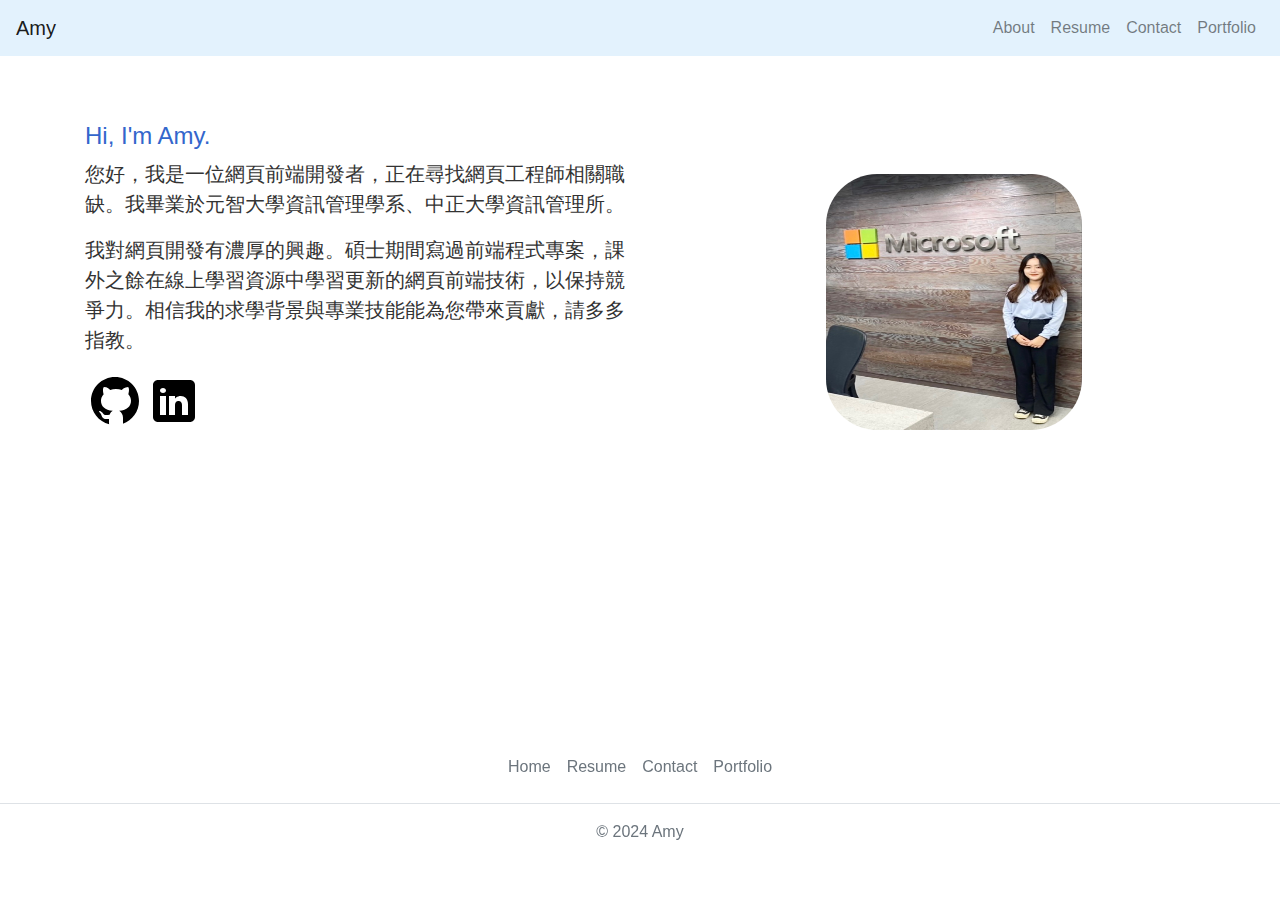
==== commit 6ee486b1: "portfolio pic" ====
--- a/index.html
+++ b/index.html
@@ -10,7 +10,7 @@
         <!-- Bootstrap CSS -->
         <link rel="stylesheet" href="https://maxcdn.bootstrapcdn.com/bootstrap/4.0.0/css/bootstrap.min.css">
         <!-- styles -->
-        <link rel="stylesheet" href="style.css">
+        <link rel="stylesheet" href="./styles/style.css">
     </head>
     <body>
     <header>
@@ -43,7 +43,7 @@
         <div class="col-md-6">
           <h2>Hi, I'm Amy.</h2>
           <p>您好，我是一位網頁前端開發者，正在尋找網頁工程師相關職缺。我畢業於元智大學資訊管理學系、中正大學資訊管理所。</p>
-          <p>我對網頁開發有濃厚的興趣。碩士期間寫過前端程式專案，課外之餘在線上學習資源中學習更新的網頁設計技術，以保持競爭力。相信我的求學背景與專業技能能為您帶來貢獻，請多多指教。</p>
+          <p>我對網頁開發有濃厚的興趣。碩士期間寫過前端程式專案，課外之餘在線上學習資源中學習更新的網頁前端技術，以保持競爭力。相信我的求學背景與專業技能能為您帶來貢獻，請多多指教。</p>
         </div>
         <div class="col-md-6">
           <img src="./Pictures/picture.jpg" alt="Amy's Photo" class="img-fluid my-picture1">
--- a/styles/style.css
+++ b/styles/style.css
@@ -0,0 +1,96 @@
+@charset "UTF-8";
+body {
+  padding-top: 0px;
+  background-image: url(./Pictures/typing.jpg);
+}
+
+#about h2 {
+  margin-top: 50px;
+  font-size: 24px;
+  color: #3366cc;
+}
+
+#about p {
+  font-size: 20px;
+  color: #333;
+}
+
+#about {
+  padding: 60px ０;
+}
+
+#about logo {
+  margin-top: 60px;
+}
+
+#about .my-picture1 {
+  margin-top: 50px;
+  border-radius: 20%;
+  width: 20vw;
+  height: 20vw;
+  position: absolute;
+  top: 20vh;
+  right: 10vw;
+  transform: translateY(-50%);
+}
+
+#resumeleft {
+  top: 5vh;
+}
+
+#resume .my-picture2 {
+  border-radius: 20%;
+  width: 30vw;
+  height: 40vw;
+  position: absolute;
+  top: 50vh;
+  right: 10vw;
+  transform: translateY(-50%);
+}
+
+#form {
+  flex: 1 1 600px;
+}
+#form form {
+  min-height: 70vh;
+  display: flex;
+  flex-direction: column;
+  justify-content: space-around;
+  padding: 1.5rem;
+}
+#form form div {
+  margin: 0.5rem;
+}
+#form form div label {
+  font-size: 1.5rem;
+  margin-right: 1rem;
+}
+#form form div input,
+#form form div textarea {
+  background-color: #C7EEFF;
+  color: white;
+  font-size: 1.25rem;
+  padding: 0.5rem 0.25rem;
+  border: none;
+  width: 90%;
+}
+#form form div textarea {
+  vertical-align: top;
+}
+#form form button {
+  align-self: center;
+  background-color: #589DDF;
+  color: white;
+  border: none;
+  cursor: pointer;
+  padding: 0.75em 1.5rem;
+  font-size: 2rem;
+  border-radius: 10px;
+}
+
+footer {
+  color: #ccc;
+  position: fixed;
+  width: 100%;
+  bottom: 0;
+}/*# sourceMappingURL=style.css.map */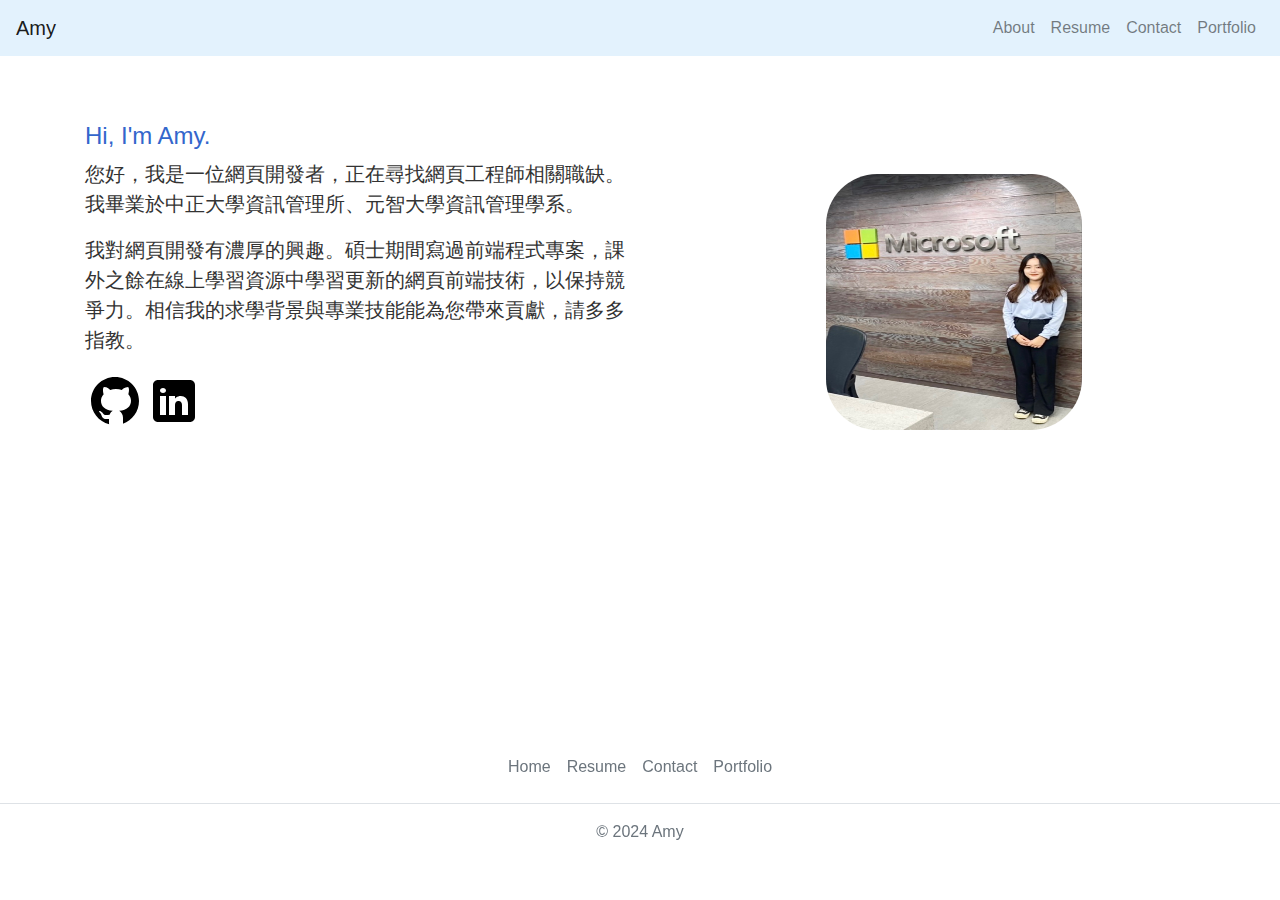
==== commit 45dc5f3f: "update resume" ====
--- a/index.html
+++ b/index.html
@@ -42,7 +42,7 @@
       <div class="row">
         <div class="col-md-6">
           <h2>Hi, I'm Amy.</h2>
-          <p>您好，我是一位網頁前端開發者，正在尋找網頁工程師相關職缺。我畢業於元智大學資訊管理學系、中正大學資訊管理所。</p>
+          <p>您好，我是一位網頁開發者，正在尋找網頁工程師相關職缺。我畢業於中正大學資訊管理所、元智大學資訊管理學系。</p>
           <p>我對網頁開發有濃厚的興趣。碩士期間寫過前端程式專案，課外之餘在線上學習資源中學習更新的網頁前端技術，以保持競爭力。相信我的求學背景與專業技能能為您帶來貢獻，請多多指教。</p>
         </div>
         <div class="col-md-6">
